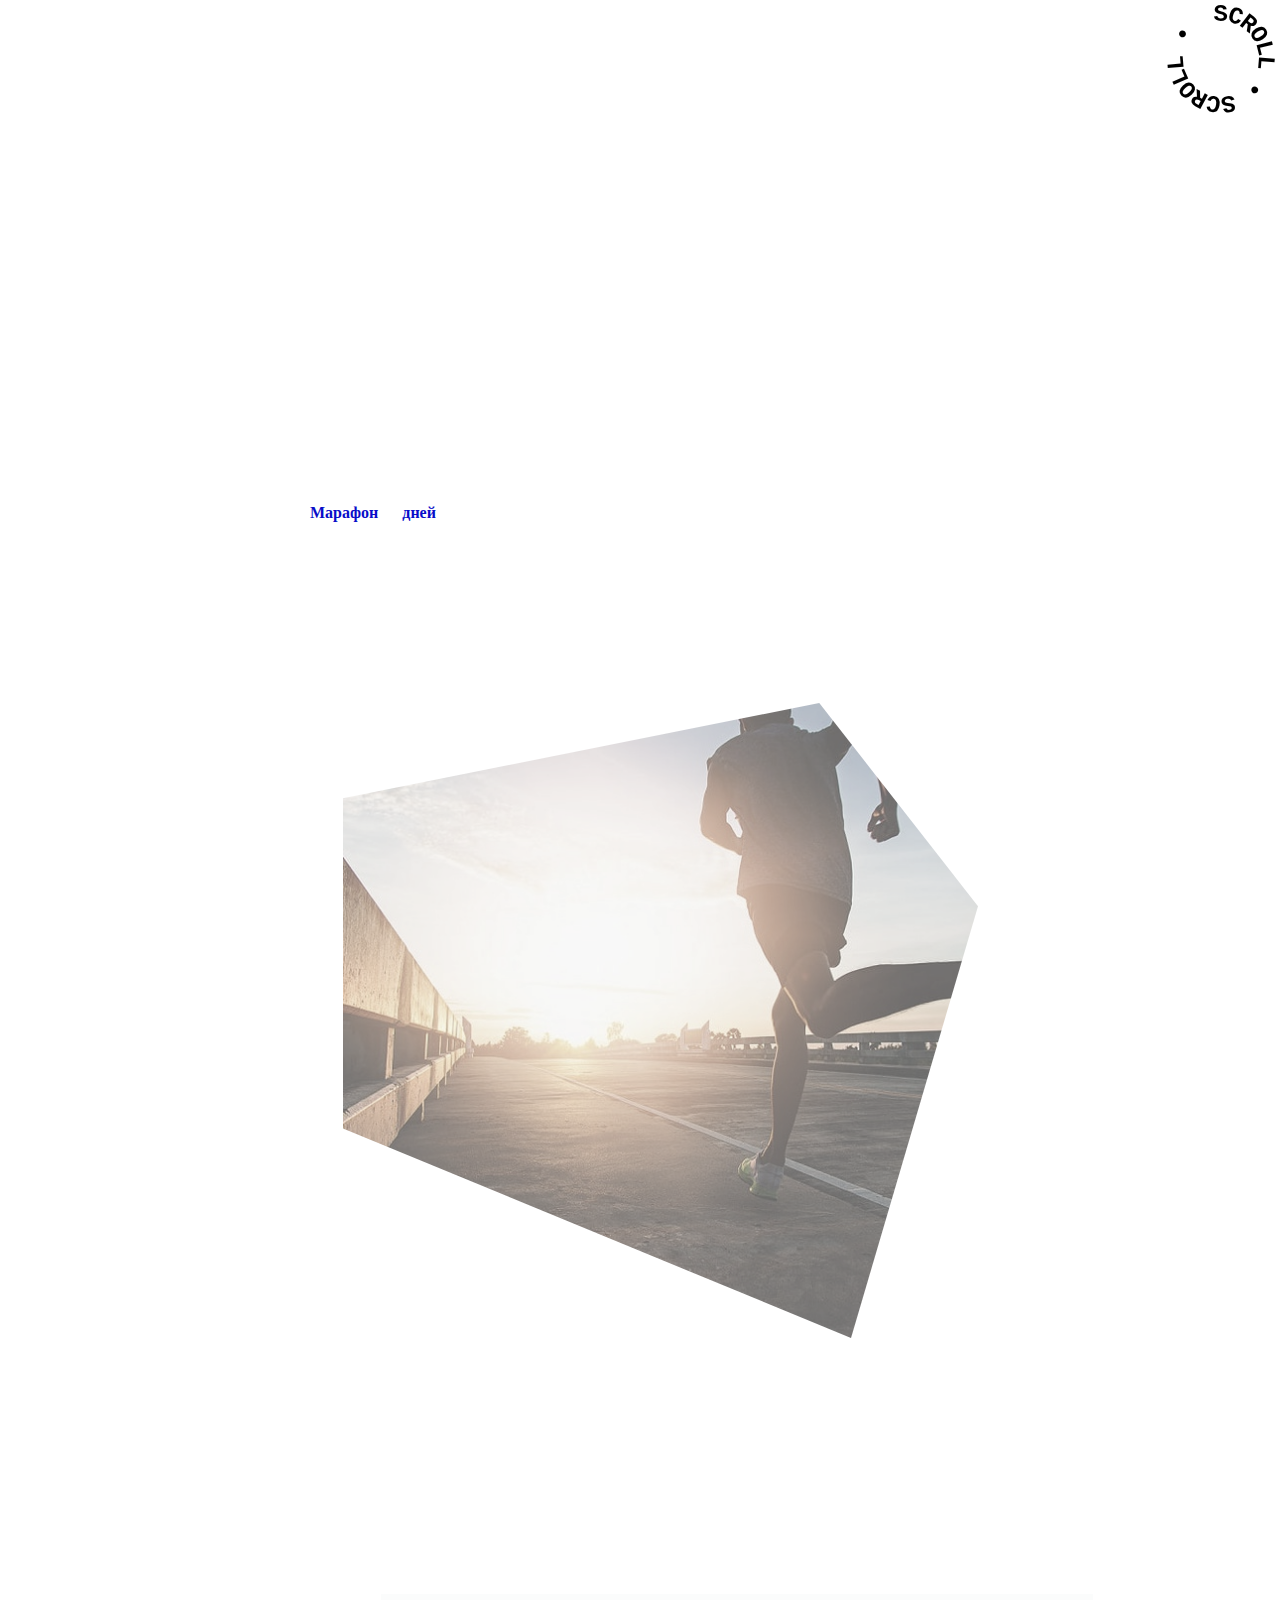
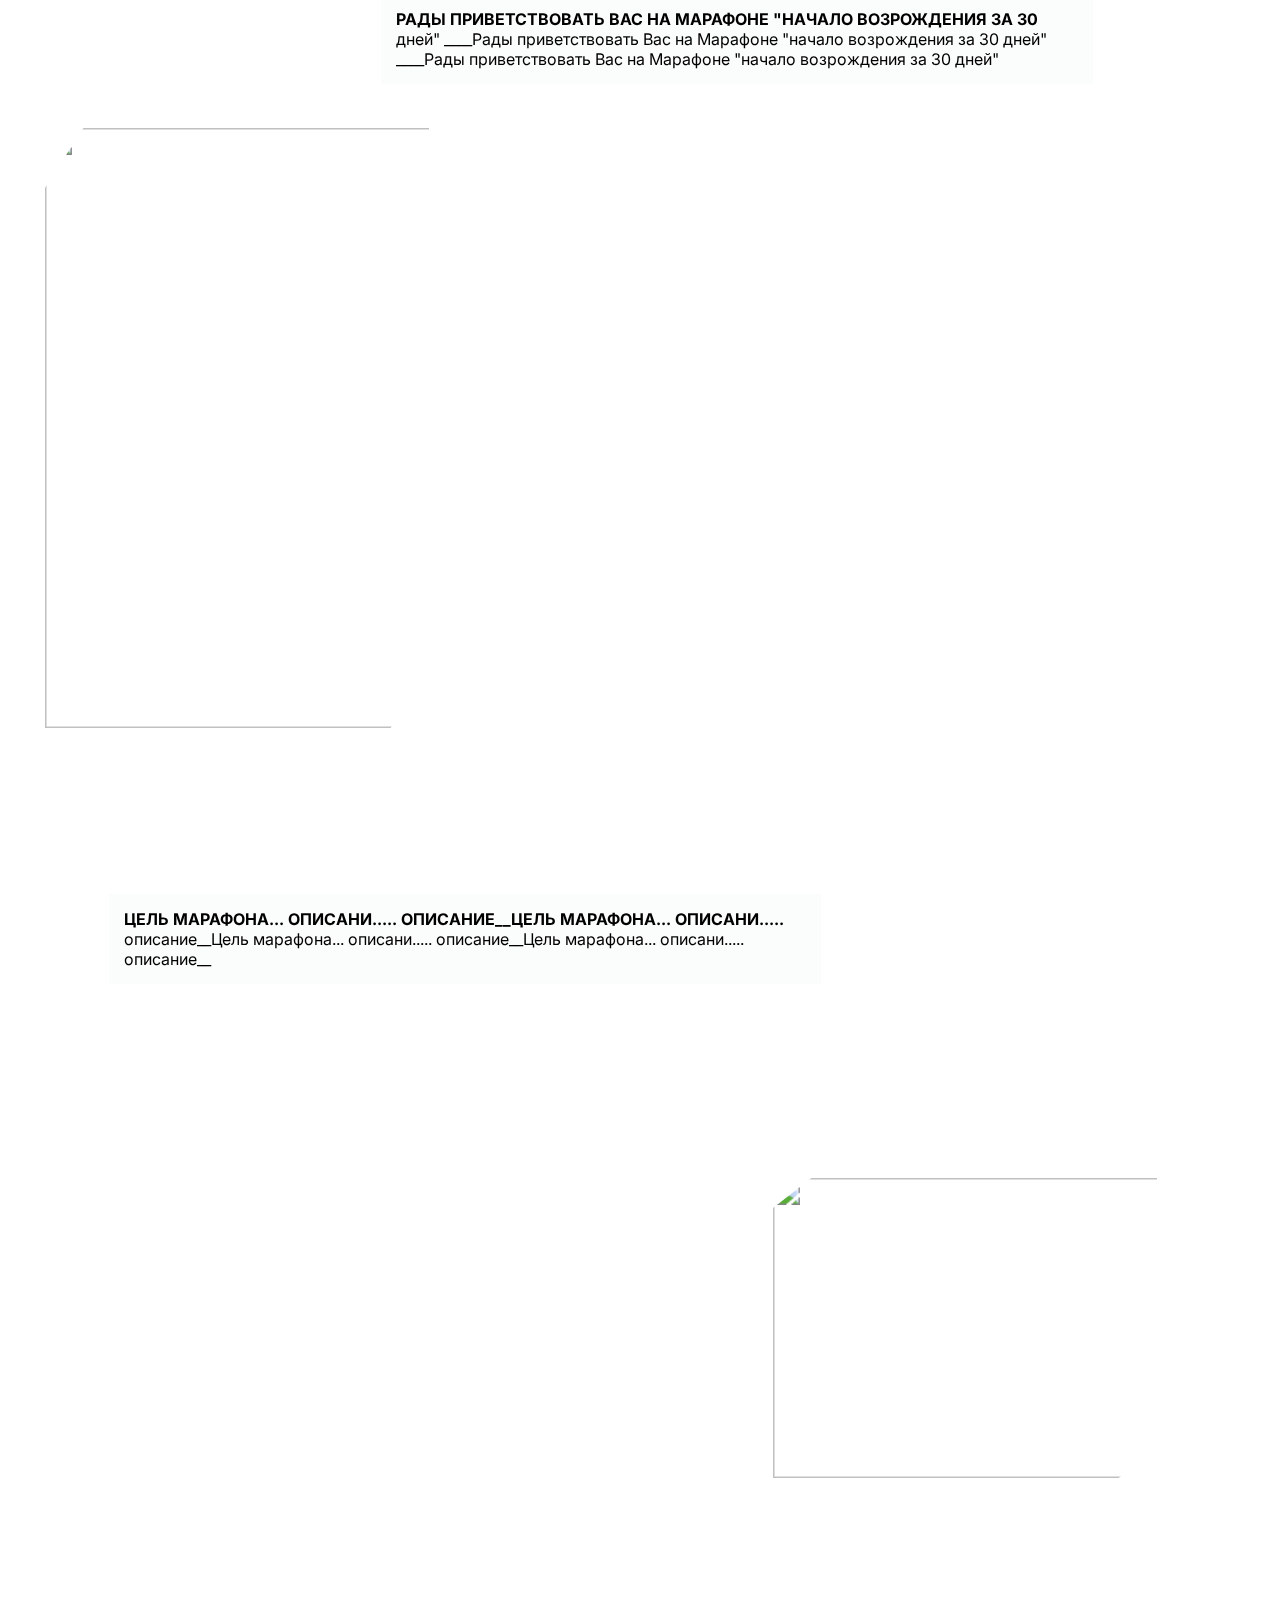
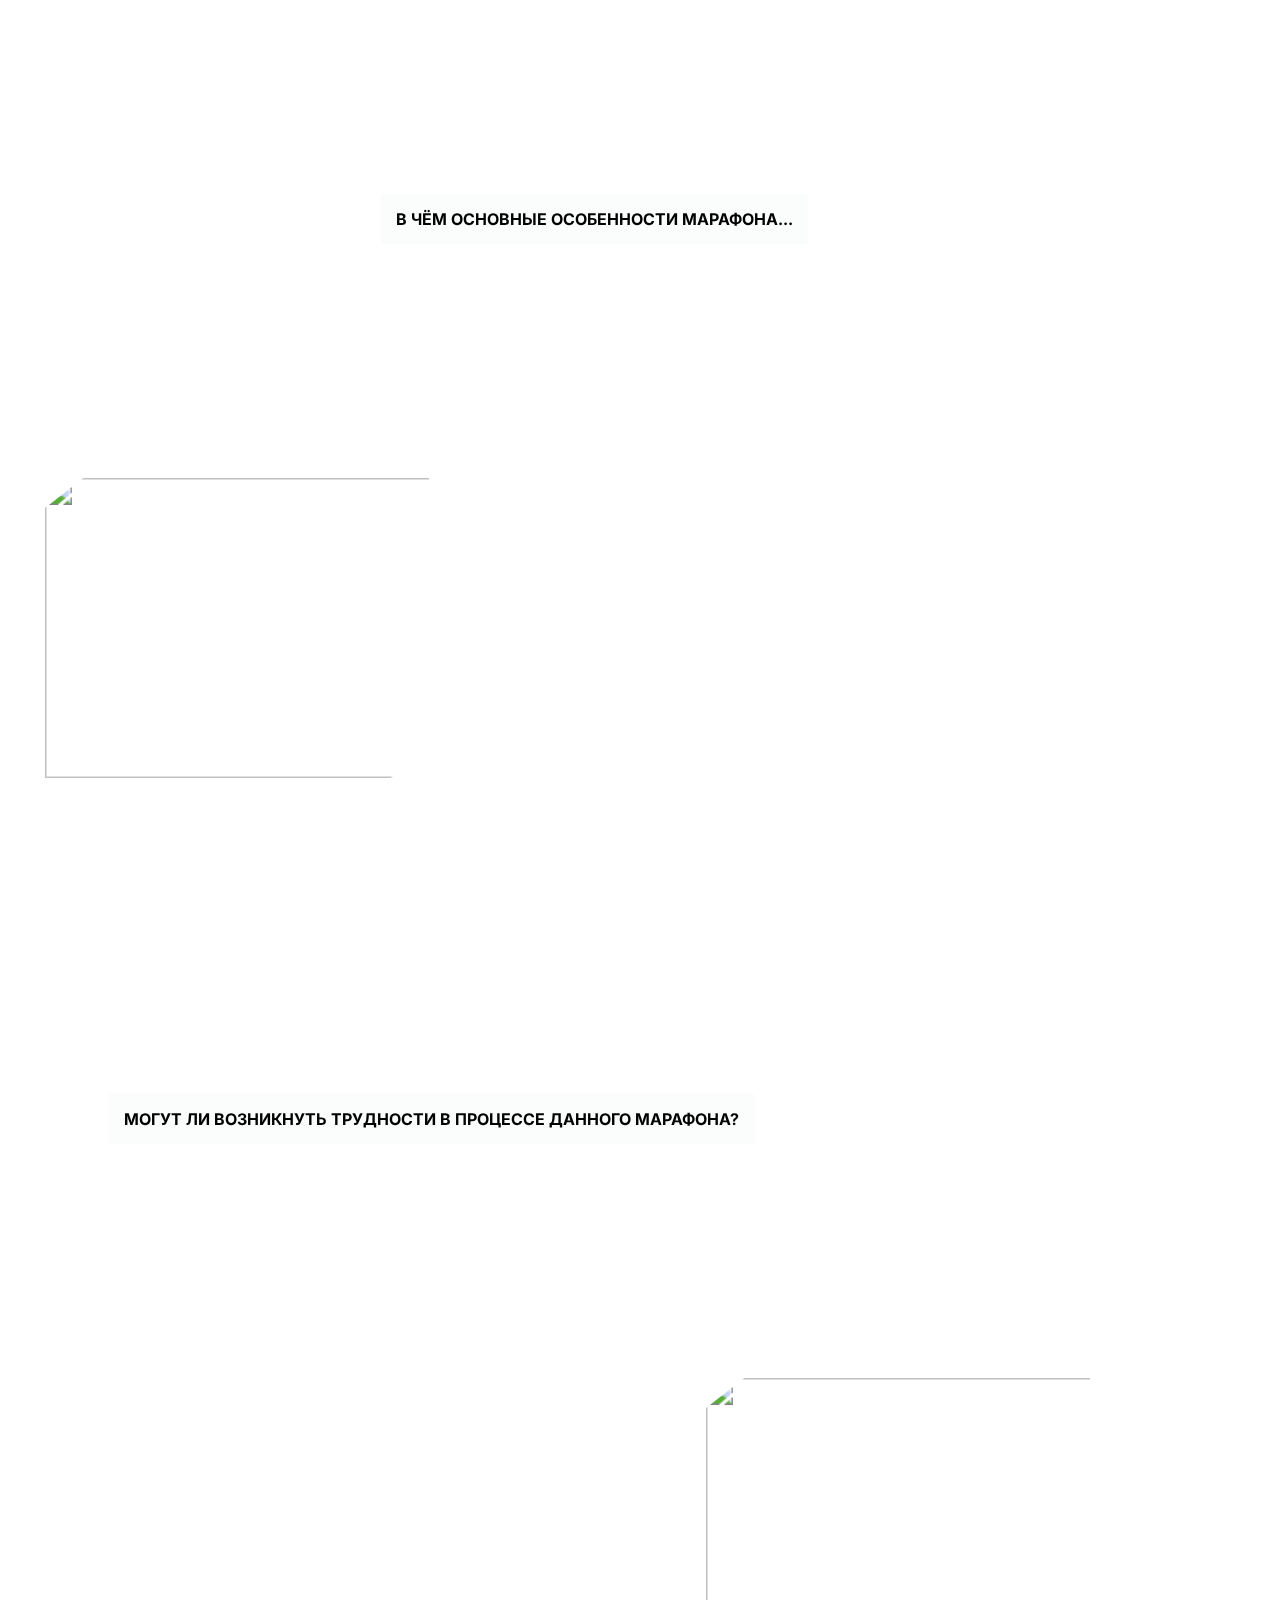
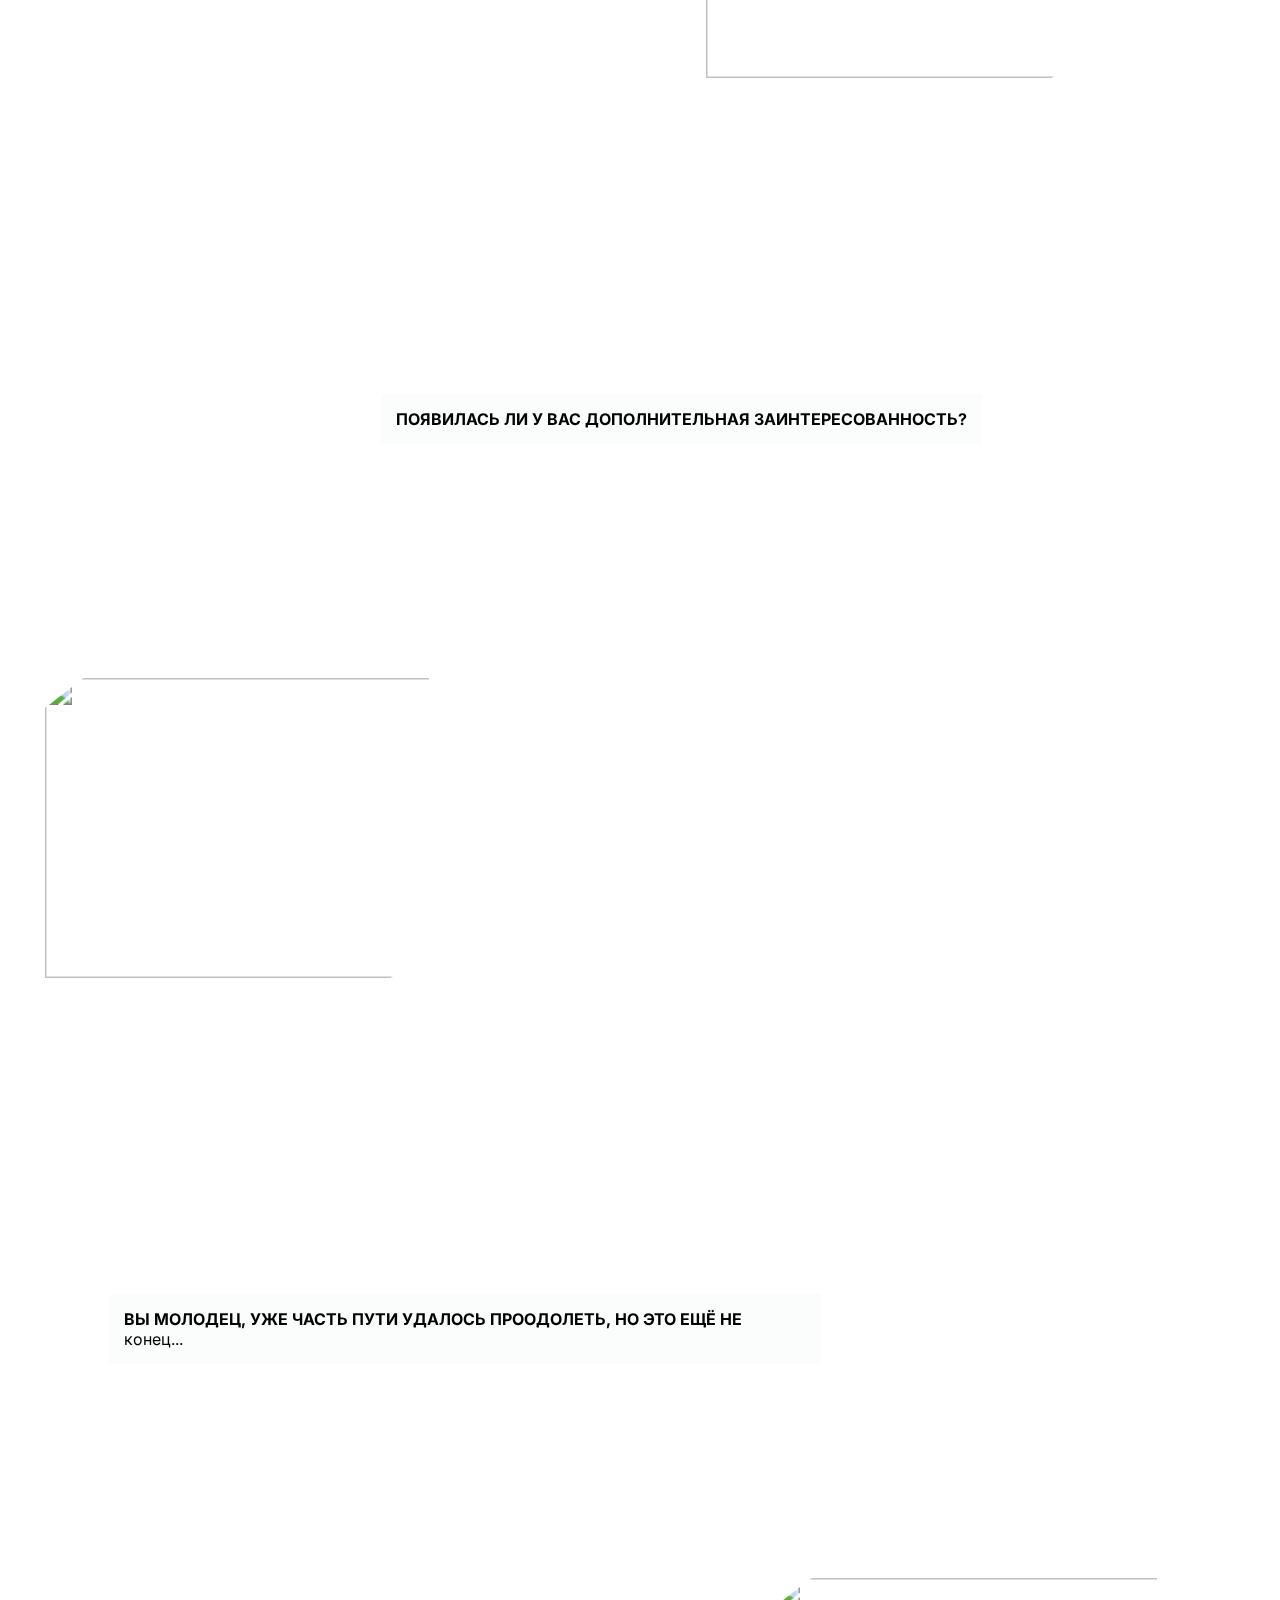
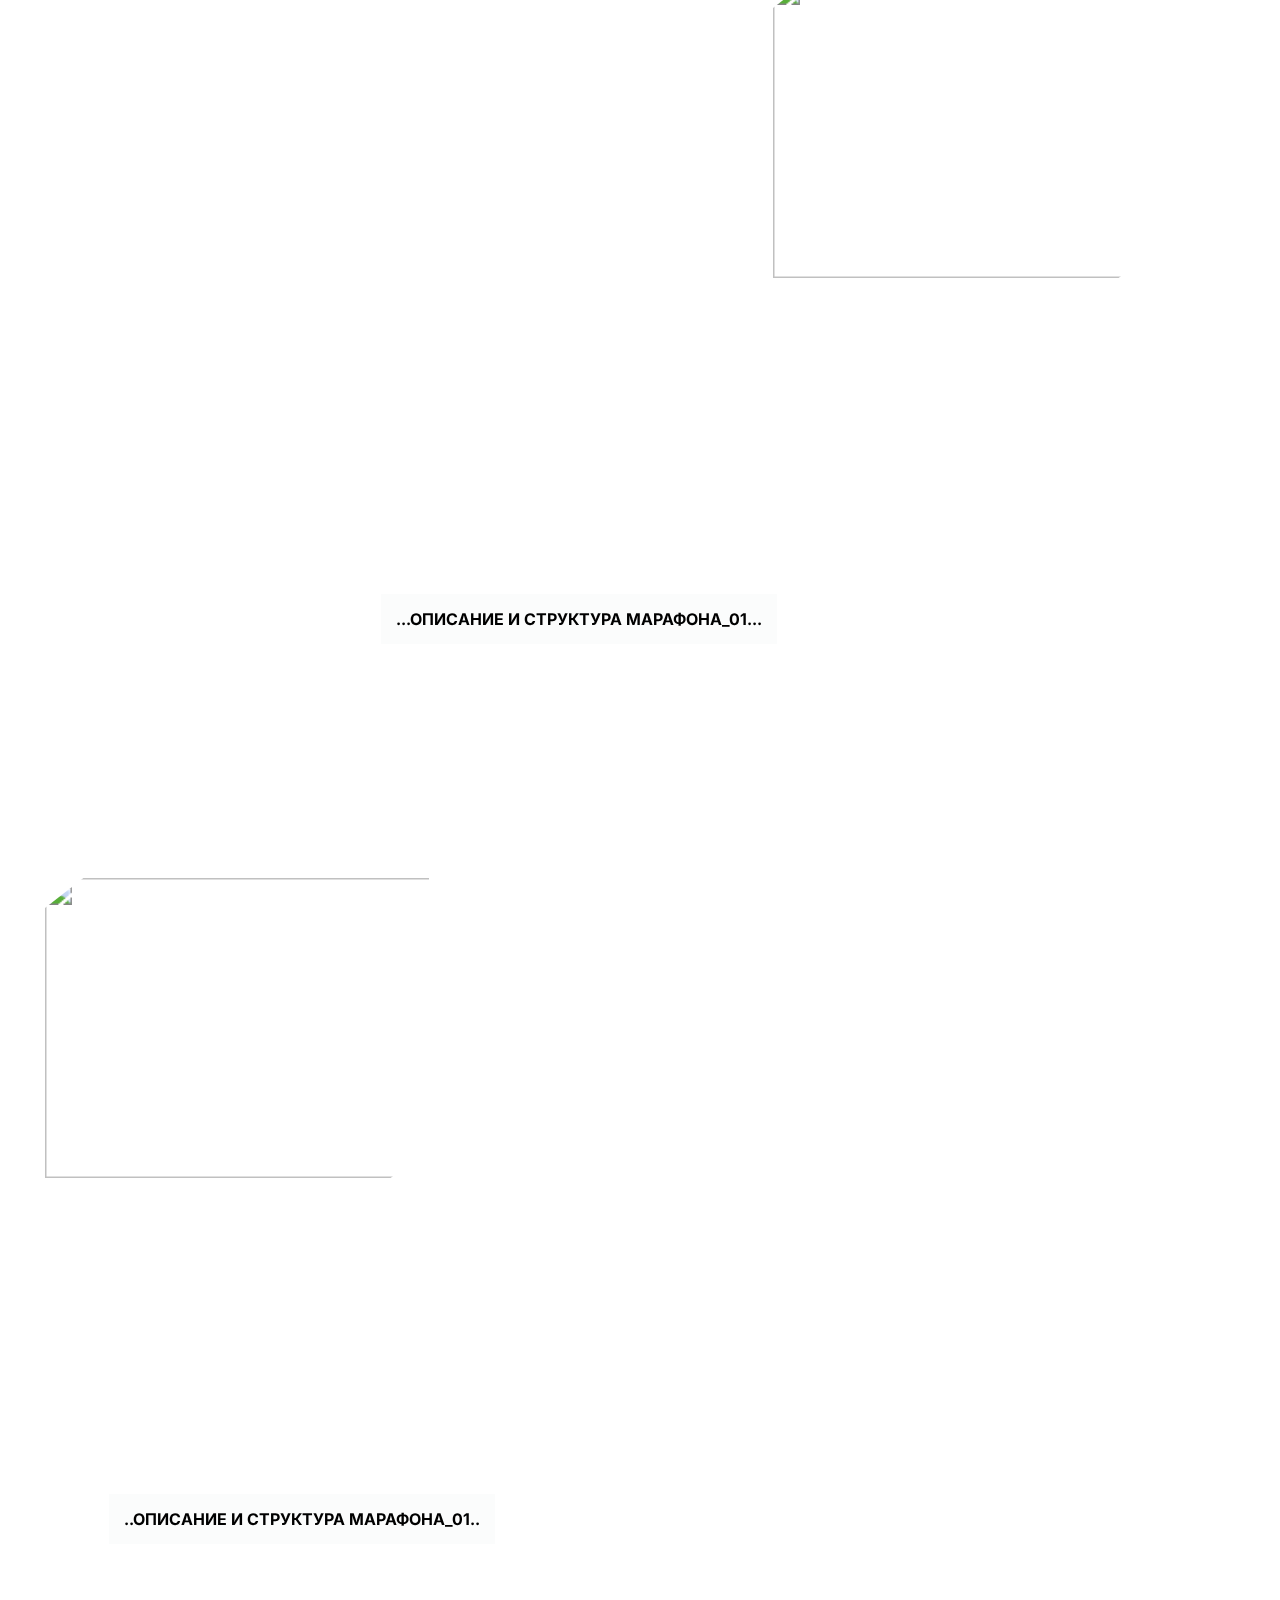
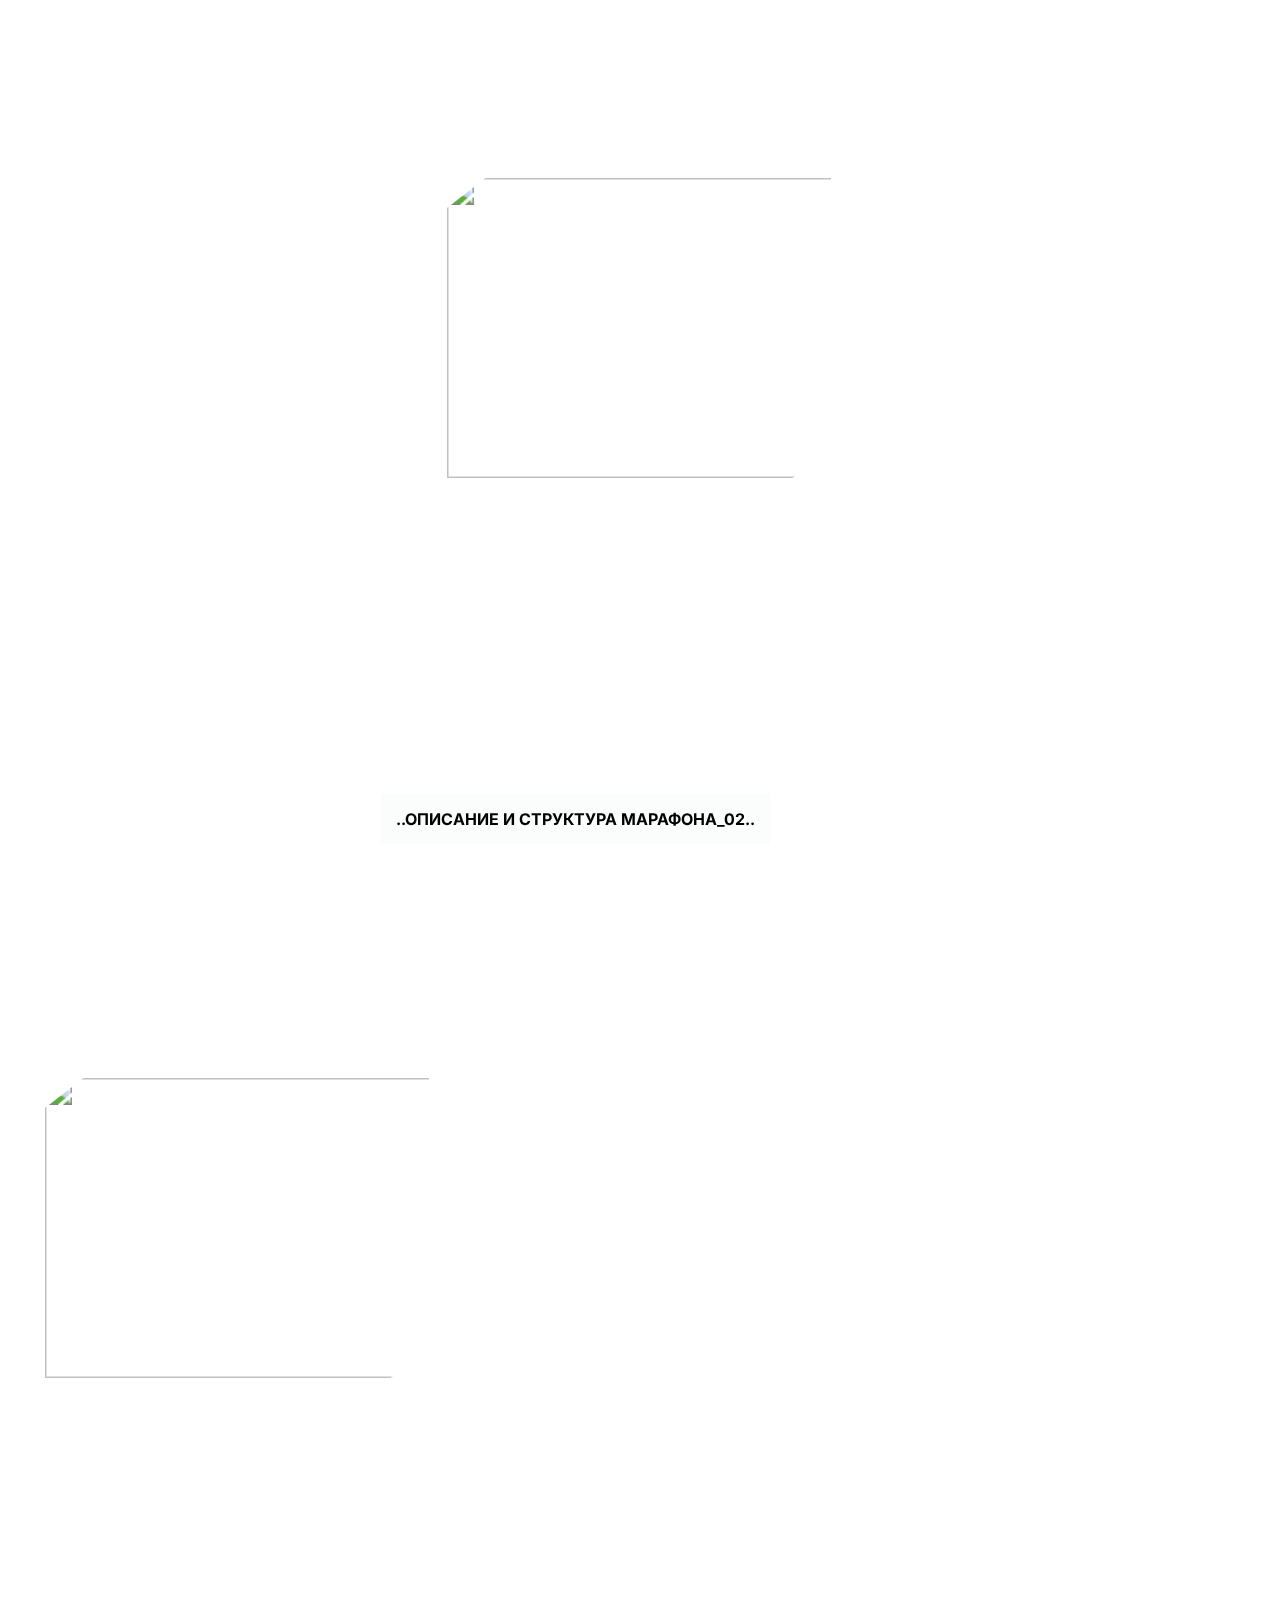
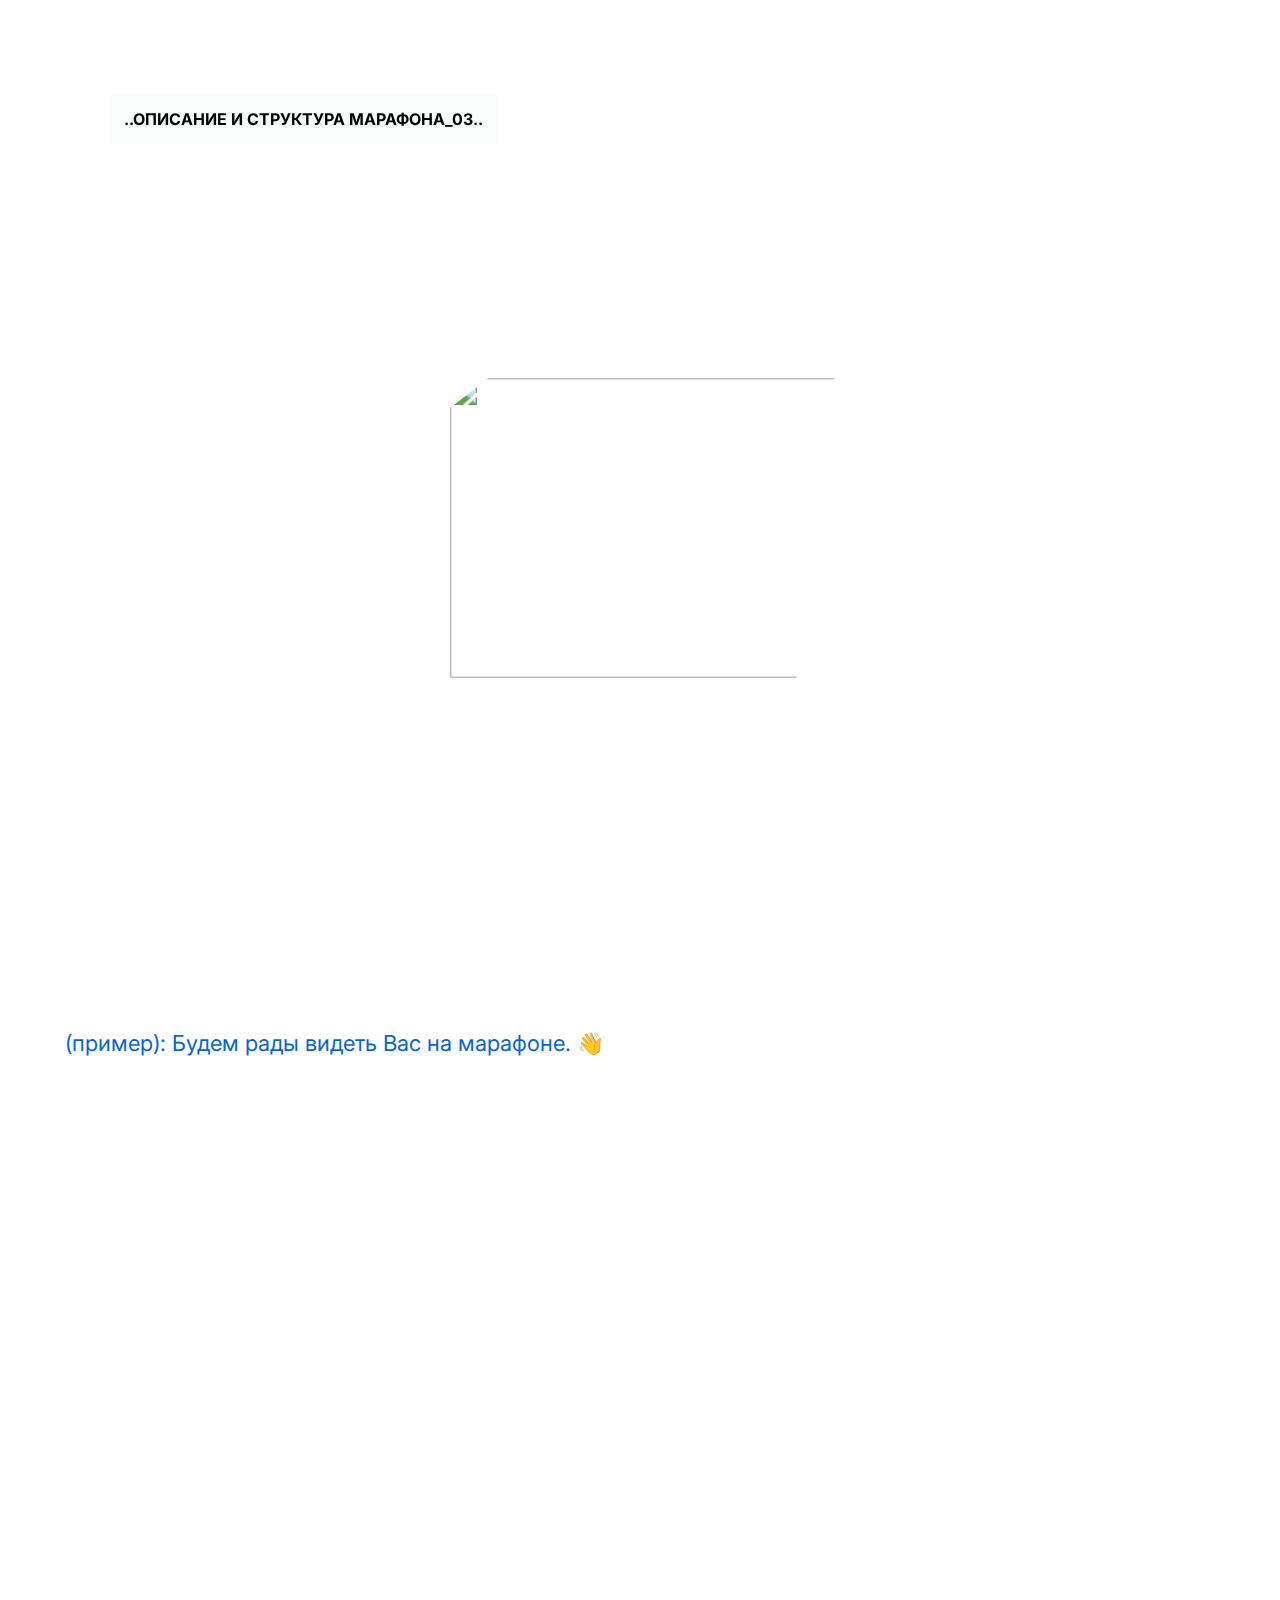
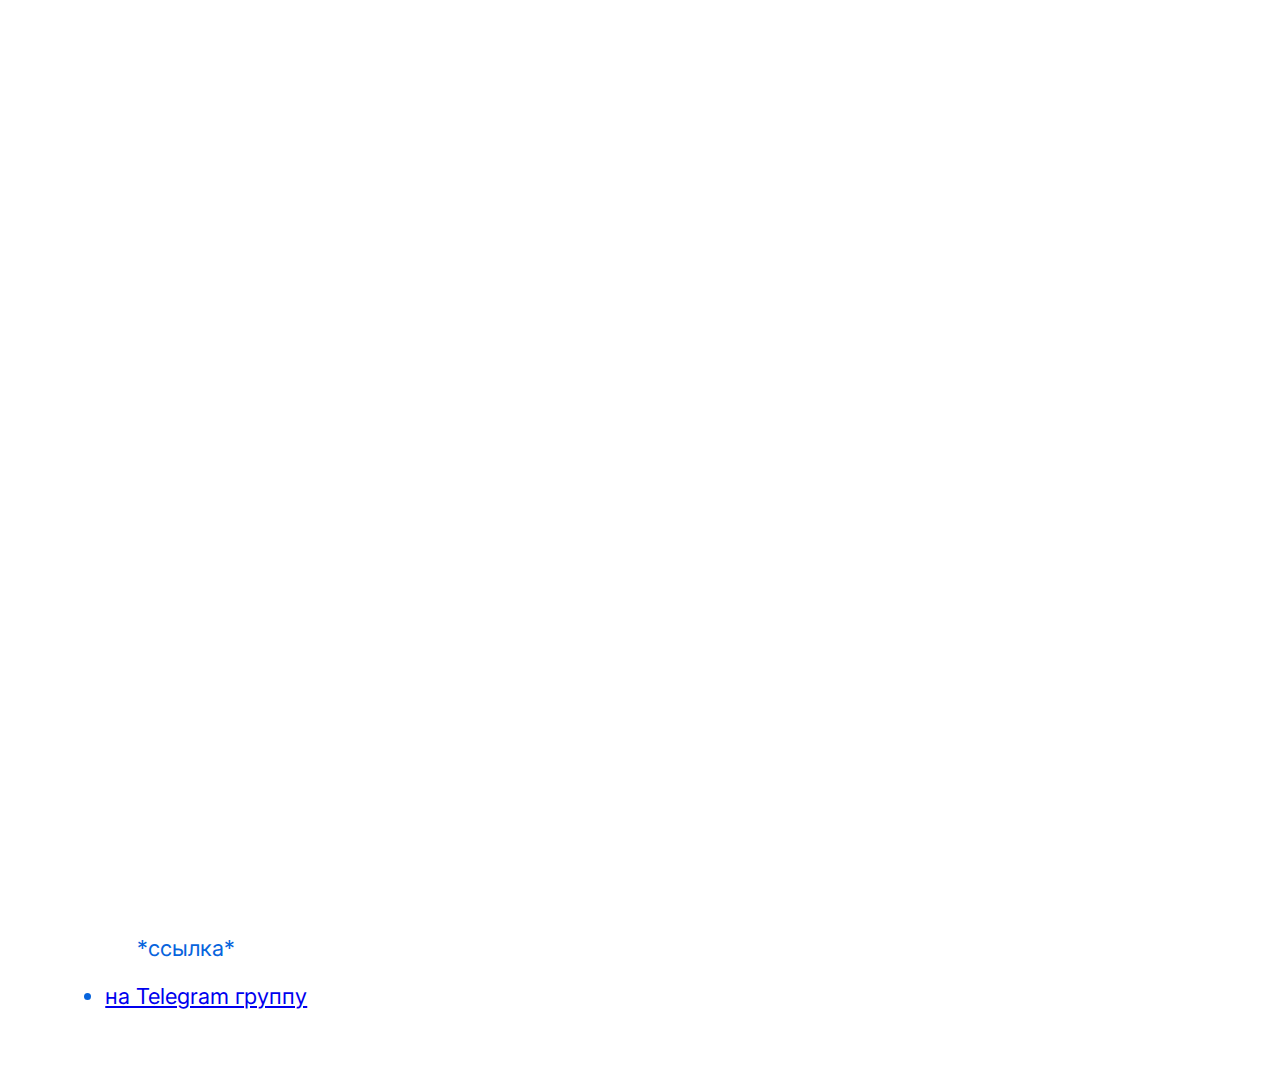
==== in-901.html @ d0db585e "Add files via upload" ====
<!DOCTYPE html>
<html>
  <head>
    <meta charset="UTF-8">
    <meta name="viewport" content="width=device-width, initial-scale=1.0">
    <link rel="stylesheet" href="style.css">
    <title>Марафон (30 дней)</title>  
  </head>  
  <body>    
    <div id="rec133391144" class="r t-rec" style=" " data-animationappear="off" data-record-type="257"><!-- T228 --><div id="nav133391144marker"></div><div class="tmenu-mobile tmenu-mobile_opened"><div class="tmenu-mobile__container"><div class="tmenu-mobile__text t-name t-name_md" field="menu_mob_title">&nbsp;</div><div class="t-menuburger t-menuburger_first t-menuburger-opened"><span style="background-color: rgb(2, 122, 152); --darkreader-inline-bgcolor:#275a62;" data-darkreader-inline-bgcolor=""></span><span style="background-color: rgb(2, 127, 152); --darkreader-inline-bgcolor:#275a62;" data-darkreader-inline-bgcolor=""></span><span style="background-color: rgb(2, 127, 152); --darkreader-inline-bgcolor:#275a62;" data-darkreader-inline-bgcolor=""></span><span style="background-color: rgb(2, 127, 152); --darkreader-inline-bgcolor:#275a62;" data-darkreader-inline-bgcolor=""></span></div>

    <link rel="stylesheet" href="style.css">
        <header>
          <img src="m11.jpg" alt="" width="635" height="635" />
          <h1>
            <span aria-hidden="true">Марафон</span>
            <span aria-hidden="true">30</span>
            <span aria-hidden="true">дней</span>
            <span class="sr-only">Марафон (30 дней)</span>
          </h1>


        </header>
        <main>
          <section>
            <img src="https://picsum.photos/400/400?random=1" alt="" width="400" height="400">
            <p>Рады приветствовать Вас на Марафоне "начало возрождения за 30 дней"
              ____Рады приветствовать Вас на Марафоне "начало возрождения за 30 дней"
              ____Рады приветствовать Вас на Марафоне "начало возрождения за 30 дней"
            </p>
            
          </section>
          <section>
            <img src="https://picsum.photos/400/400?random=2" alt="" width="200" height="200">
            <p>Цель марафона...
              описани.....
              описание__Цель марафона...
              описани.....
              описание__Цель марафона...
              описани.....
              описание__Цель марафона...
              описани.....
              описание__
            </p>
          </section>
          <section>
            <img src="https://picsum.photos/400/400?random=3" alt="" width="200" height="200">
            <p>В чём основные особенности марафона...</p>
          </section>
          <section>
            <img src="https://picsum.photos/400/400?random=4" alt="" width="200" height="200">
            <p>Могут ли возникнуть трудности в процессе данного Марафона?</p>
          </section>
          <section>
            <img src="https://picsum.photos/400/400?random=5" alt="" width="200" height="200">
            <p>Появилась ли у Вас дополнительная заинтересованность?</p>
          </section>
          <section>
            <img src="https://picsum.photos/400/400?random=6" alt="" width="200" height="200">
            <p>Вы молодец, уже часть пути удалось проодолеть, но это ещё не конец...</p>
          </section>
          <section>
            <img src="https://picsum.photos/400/400?random=7" alt="" width="200" height="200">
            <p>...описание и структура марафона_01...</p>
          </section>
          <section>
            <img src="https://picsum.photos/400/400?random=8" alt="" width="200" height="200">
            <p>..описание и структура марафона_01..</p>
          </section>
          <section>
            <img src="https://picsum.photos/400/400?random=9" alt="" width="200" height="200">
            <p>..описание и структура марафона_02..</p>
          </section>
          <section>
            <img src="https://picsum.photos/400/400?random=10" alt="" width="200" height="200">
            <p>..описание и структура марафона_03..</p>
          </section>
        </main>
        <footer>(пример): Будем рады видеть Вас на марафоне. 👋
          <div>
            <iframe src="https://docs.google.com/forms/d/e/1FAIpQLSdcUAt_uD8xI1ZN1pHQBSIsHb0VnLk2D21dMMclpuke5CYzvQ/viewform?embedded=true" width="420" height="1500" frameborder="0" marginheight="0" marginwidth="0">Загрузка…</iframe>
          </div>
          <div class="link-for-marafon">
            <a>*ссылка* </a>
            <ul class="footer-list"> 
              <li class="footer-list__item"> <a class="footer-list__link" href="https://t.me/marafon_v">на Telegram группу</a></li>
              
            </ul>
          </div>
        </footer>
        <div class="ring-wrapper">

          <div class="ring" style="--char-count:18; --font-size:1.5; --character-width:1; --radius:calc( (1 / 0.324699) * -1ch );"><span aria-hidden="true" class="char" style="--char-index: 0;">S</span><span aria-hidden="true" class="char" style="--char-index: 1;">c</span><span aria-hidden="true" class="char" style="--char-index: 2;">r</span><span aria-hidden="true" class="char" style="--char-index: 3;">o</span><span aria-hidden="true" class="char" style="--char-index: 4;">l</span><span aria-hidden="true" class="char" style="--char-index: 5;">l</span><span aria-hidden="true" class="char" style="--char-index: 6;"> </span><span aria-hidden="true" class="char" style="--char-index: 7;">•</span><span aria-hidden="true" class="char" style="--char-index: 8;"> </span><span aria-hidden="true" class="char" style="--char-index: 9;">S</span><span aria-hidden="true" class="char" style="--char-index: 10;">c</span><span aria-hidden="true" class="char" style="--char-index: 11;">r</span><span aria-hidden="true" class="char" style="--char-index: 12;">o</span><span aria-hidden="true" class="char" style="--char-index: 13;">l</span><span aria-hidden="true" class="char" style="--char-index: 14;">l</span><span aria-hidden="true" class="char" style="--char-index: 15;"> </span><span aria-hidden="true" class="char" style="--char-index: 16;">•</span><span aria-hidden="true" class="char" style="--char-index: 17;"> </span><span class="sr-only">scrool • scrool • </span></h>
          </div>

  </body>
</html>
---- style.css ----
@import url('https://fonts.googleapis.com/css2?family=Inter:wght@900&display=swap');
@import "https://unpkg.com/normalize.css";
@import "https://unpkg.com/open-props/normalize.min.css";
@import "https://unpkg.com/open-props/open-props.min.css";

*,
*:after,
*:before {
	box-sizing: border-box;
}

body {
	min-height: 100vh;
	font-family:  'Inter', sans-serif, system-ui;
  background: var(--surface-2);
  display: grid;
  justify-items: center;
  align-content: start;
  overflow-x: hidden;
  
}

:root {
  --content: 66ch;
  --gutter: 1rem;
  --gap: 0rem;
}

header {
  width: var(--content);
  max-width: calc(100vw - (2 * var(--gutter)));
  margin: 0 auto;
  padding-top: 70px;
}

main {
  margin: 650px 179px 20px 15px;
  margin-left: 8%;
  display: flex;
  flex-wrap: wrap; 
  margin-right: 0 auto;
  
}




footer {
  padding: 2rem;
  font-size: 22px;
  color: rgb(7, 100, 221);
  position: relative;
  text-align: center;
  margin-left: 1%;
  margin-left: 2%;
  display: flex;
  flex-wrap: wrap; 
 
  
}

header {
  min-height: 100vh;
  display: grid;
  align-content: center;
  
}

h1 {
  font-weight: 900;
  font-family: impact;
  font-size: calc(var(--font-size-fluid-3) * 2.5);
  line-height: 1;
  color: rgb(9, 13, 201);
  border:10cqi;    
}

.sr-only {
	position: absolute;
  width: 1px;
  height: 1px;
  padding: 30 30 30 30;
  margin: 0 auto;
  overflow: hidden;
  clip: rect(0, 0, 0, 0);
  white-space: nowrap;
  border-width: 0;
}

header {
  position: relative;
}



header img {
  position: absolute;
  left: 5%;
  top: 75%;
  z-index: 1;
  opacity: 0.65;
  filter: saturate(0.5);
  clip-path: polygon(0 15%, 75% 0, 100% 32%, 80% 100%, 0 67%);
}

h1 {
  z-index: 2;
  position: relative;
}

h1 span:nth-of-type(2) {
  color: transparent;
  -webkit-text-stroke: 0.25rem var(--text-1);
}

section {
  display: grid;
  gap: var(--gutter);
  grid-template-columns:
    auto
    1fr;
  align-items: center;
  min-height: 100vh;
  
}

p:first-line {
  text-transform: uppercase;
  font-weight: bold;
}

section p {
  z-index: 2;
  background: hsl(210 17% 98% / 0.65);
  padding: 15px;
  color: var(--text-1);
  backdrop-filter: blur(4px);
  font-size: 1rem;
}

@media(prefers-color-scheme: dark) {
  section p {
    background: hsl(210 11% 15% / 0.65);
  }
}

section img {
  grid-column: 1;
  width: 260px;
  max-width: 20vw;
  clip-path: polygon(0 10%, 10% 0, 100% 0, 100% 90%, 90% 100%, 0 100%);
  scale: 1.5;
}

section:nth-of-type(even) {
  grid-template-columns:
    1fr
    auto;
  grid-auto-flow: dense;
}
section:nth-of-type(even) img {
  grid-column: 2;
}
section:nth-of-type(even) p {
  grid-column: 1;
}


section {
  --x: -100%;
}
section:nth-of-type(even) {
  --x: 100%;
}

section img {
  view-timeline: --item;
  animation: item-reveal both ease-in;
  animation-timeline: --item;
  animation-delay: cover 10%;
  animation-end-delay: cover 35%;
  animation-range: cover 10% cover 35%;
}

section img {
  --y: 0;
}
section p {
  --x: 0;
  --y: 50%;
  view-timeline: --item;
  animation: item-reveal both ease-out;
  animation-timeline: --item;
  animation-delay: cover 35%;
  animation-end-delay: cover 50%;
  animation-range: cover 35% cover 50%;
  position: sticky;
  bottom: 40%;
}

@keyframes item-reveal {
  0% {
    opacity: 0;
    translate: var(--x, 0) var(--y, 0);
  }
}

.ring-wrapper {
  --char-count: 19;
  --inner-angle: calc((360 / var(--char-count, 19)) * 1deg);
  --character-width: 1.0;
  --radius: calc((var(--character-width, 1.0) / 0.32469946920468346) * -1ch);
  --font-size: 1.5rem;
  position: fixed;
  top: 0;
  right: 0;
  height: calc((var(--character-width, 1.0) / 0.32469946920468346) * 3.5ch);
  width: calc((var(--character-width, 1.0) / 0.32469946920468346) * 3.5ch);
  translate: 0% 0%;
  display: grid;
  place-items: center;
  z-index: 10;
  border: calc(var(--character-width) * 2rem) solid var(--surface-2);
  border-radius: 50%;
  font-weight: bold;
}

.ring {
  font-family: monospace;
  text-transform: uppercase;
  font-size: calc(var(--font-size, 1) * 1rem);
  animation: rotation 6s both linear;
  position: relative;
  animation-timeline: scroll(root);
}
.char {
  display: inline-block;
  position: absolute;
  top: 50%;
  left: 50%;
  transform:
    translate(-50%, -50%)
    rotate(calc(var(--inner-angle) * var(--char-index)))
    translateY(var(--radius));
}
@keyframes rotation {
  to {
    rotate: 720deg;
  }
}
---- style.css ----
@import url('https://fonts.googleapis.com/css2?family=Inter:wght@900&display=swap');
@import "https://unpkg.com/normalize.css";
@import "https://unpkg.com/open-props/normalize.min.css";
@import "https://unpkg.com/open-props/open-props.min.css";

*,
*:after,
*:before {
	box-sizing: border-box;
}

body {
	min-height: 100vh;
	font-family:  'Inter', sans-serif, system-ui;
  background: var(--surface-2);
  display: grid;
  justify-items: center;
  align-content: start;
  overflow-x: hidden;
  
}

:root {
  --content: 66ch;
  --gutter: 1rem;
  --gap: 0rem;
}

header {
  width: var(--content);
  max-width: calc(100vw - (2 * var(--gutter)));
  margin: 0 auto;
  padding-top: 70px;
}

main {
  margin: 650px 179px 20px 15px;
  margin-left: 8%;
  display: flex;
  flex-wrap: wrap; 
  margin-right: 0 auto;
  
}




footer {
  padding: 2rem;
  font-size: 22px;
  color: rgb(7, 100, 221);
  position: relative;
  text-align: center;
  margin-left: 1%;
  margin-left: 2%;
  display: flex;
  flex-wrap: wrap; 
 
  
}

header {
  min-height: 100vh;
  display: grid;
  align-content: center;
  
}

h1 {
  font-weight: 900;
  font-family: impact;
  font-size: calc(var(--font-size-fluid-3) * 2.5);
  line-height: 1;
  color: rgb(9, 13, 201);
  border:10cqi;    
}

.sr-only {
	position: absolute;
  width: 1px;
  height: 1px;
  padding: 30 30 30 30;
  margin: 0 auto;
  overflow: hidden;
  clip: rect(0, 0, 0, 0);
  white-space: nowrap;
  border-width: 0;
}

header {
  position: relative;
}



header img {
  position: absolute;
  left: 5%;
  top: 75%;
  z-index: 1;
  opacity: 0.65;
  filter: saturate(0.5);
  clip-path: polygon(0 15%, 75% 0, 100% 32%, 80% 100%, 0 67%);
}

h1 {
  z-index: 2;
  position: relative;
}

h1 span:nth-of-type(2) {
  color: transparent;
  -webkit-text-stroke: 0.25rem var(--text-1);
}

section {
  display: grid;
  gap: var(--gutter);
  grid-template-columns:
    auto
    1fr;
  align-items: center;
  min-height: 100vh;
  
}

p:first-line {
  text-transform: uppercase;
  font-weight: bold;
}

section p {
  z-index: 2;
  background: hsl(210 17% 98% / 0.65);
  padding: 15px;
  color: var(--text-1);
  backdrop-filter: blur(4px);
  font-size: 1rem;
}

@media(prefers-color-scheme: dark) {
  section p {
    background: hsl(210 11% 15% / 0.65);
  }
}

section img {
  grid-column: 1;
  width: 260px;
  max-width: 20vw;
  clip-path: polygon(0 10%, 10% 0, 100% 0, 100% 90%, 90% 100%, 0 100%);
  scale: 1.5;
}

section:nth-of-type(even) {
  grid-template-columns:
    1fr
    auto;
  grid-auto-flow: dense;
}
section:nth-of-type(even) img {
  grid-column: 2;
}
section:nth-of-type(even) p {
  grid-column: 1;
}


section {
  --x: -100%;
}
section:nth-of-type(even) {
  --x: 100%;
}

section img {
  view-timeline: --item;
  animation: item-reveal both ease-in;
  animation-timeline: --item;
  animation-delay: cover 10%;
  animation-end-delay: cover 35%;
  animation-range: cover 10% cover 35%;
}

section img {
  --y: 0;
}
section p {
  --x: 0;
  --y: 50%;
  view-timeline: --item;
  animation: item-reveal both ease-out;
  animation-timeline: --item;
  animation-delay: cover 35%;
  animation-end-delay: cover 50%;
  animation-range: cover 35% cover 50%;
  position: sticky;
  bottom: 40%;
}

@keyframes item-reveal {
  0% {
    opacity: 0;
    translate: var(--x, 0) var(--y, 0);
  }
}

.ring-wrapper {
  --char-count: 19;
  --inner-angle: calc((360 / var(--char-count, 19)) * 1deg);
  --character-width: 1.0;
  --radius: calc((var(--character-width, 1.0) / 0.32469946920468346) * -1ch);
  --font-size: 1.5rem;
  position: fixed;
  top: 0;
  right: 0;
  height: calc((var(--character-width, 1.0) / 0.32469946920468346) * 3.5ch);
  width: calc((var(--character-width, 1.0) / 0.32469946920468346) * 3.5ch);
  translate: 0% 0%;
  display: grid;
  place-items: center;
  z-index: 10;
  border: calc(var(--character-width) * 2rem) solid var(--surface-2);
  border-radius: 50%;
  font-weight: bold;
}

.ring {
  font-family: monospace;
  text-transform: uppercase;
  font-size: calc(var(--font-size, 1) * 1rem);
  animation: rotation 6s both linear;
  position: relative;
  animation-timeline: scroll(root);
}
.char {
  display: inline-block;
  position: absolute;
  top: 50%;
  left: 50%;
  transform:
    translate(-50%, -50%)
    rotate(calc(var(--inner-angle) * var(--char-index)))
    translateY(var(--radius));
}
@keyframes rotation {
  to {
    rotate: 720deg;
  }
}
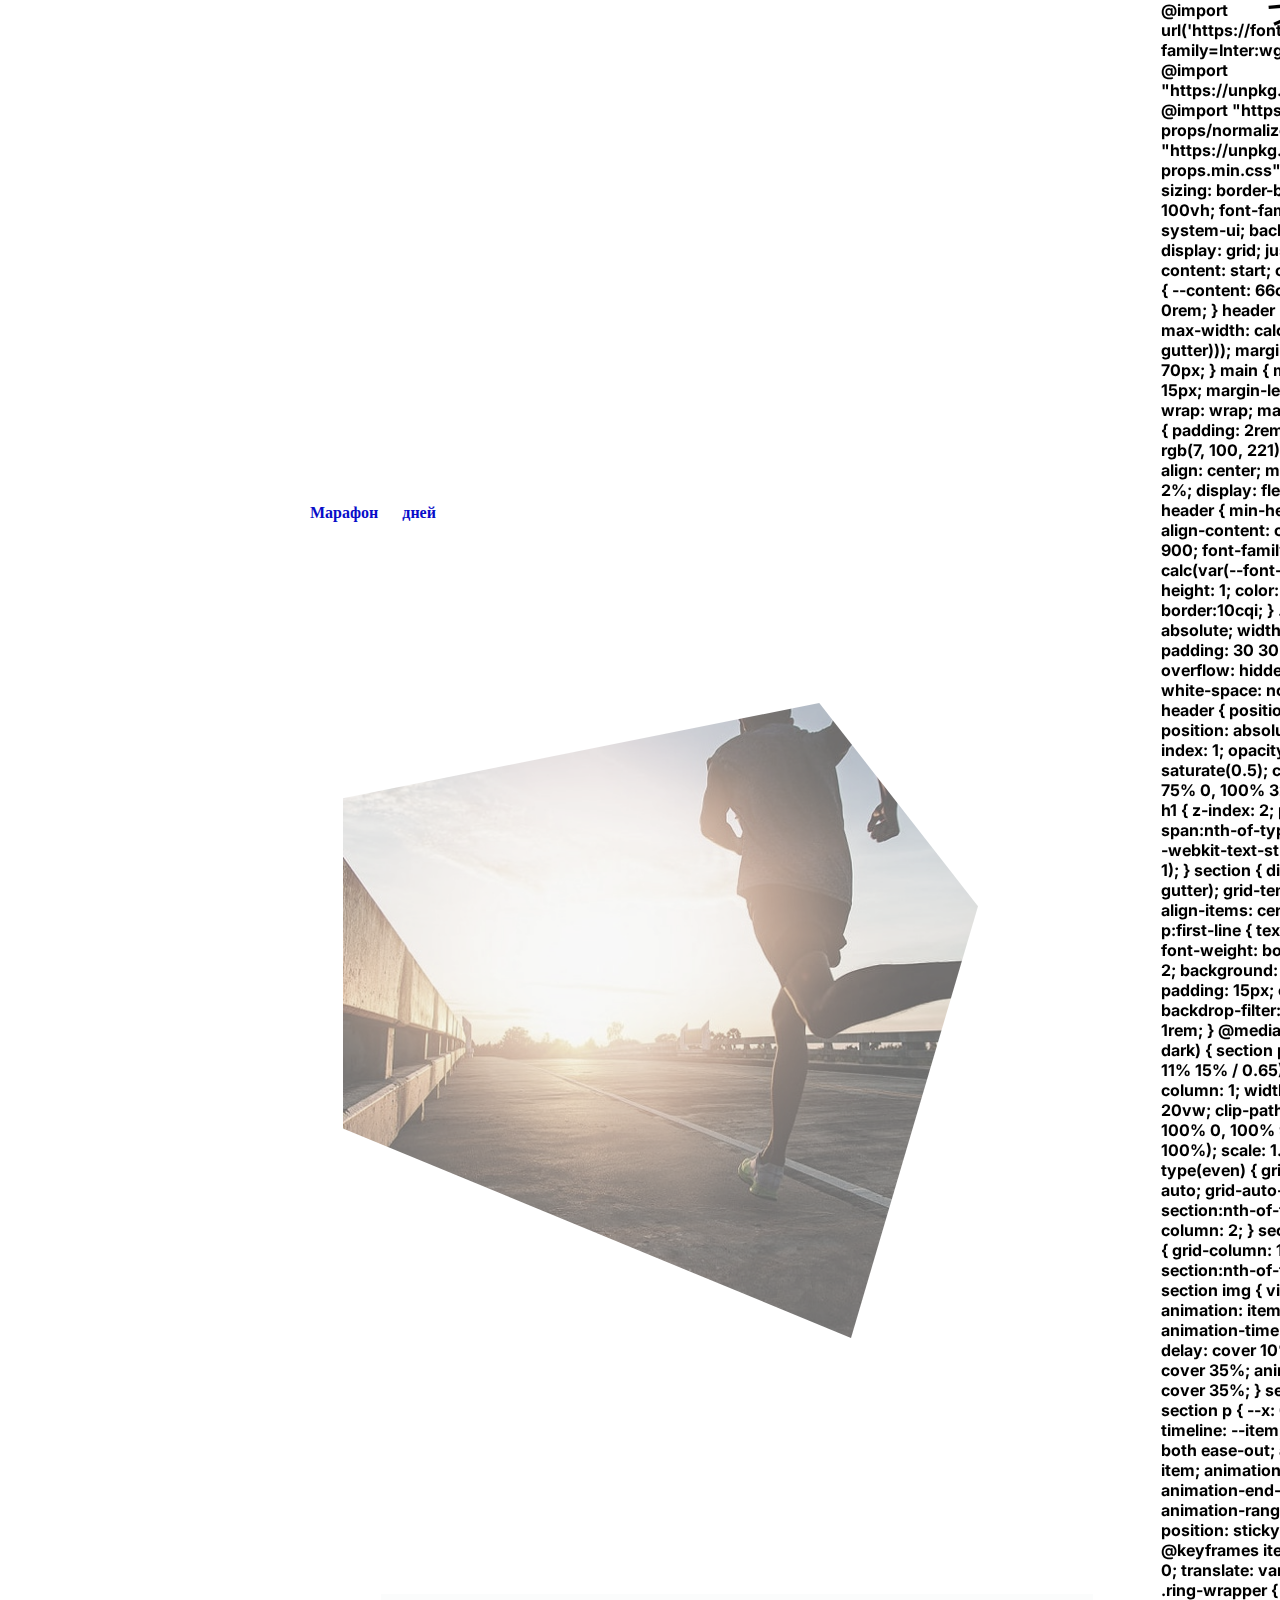
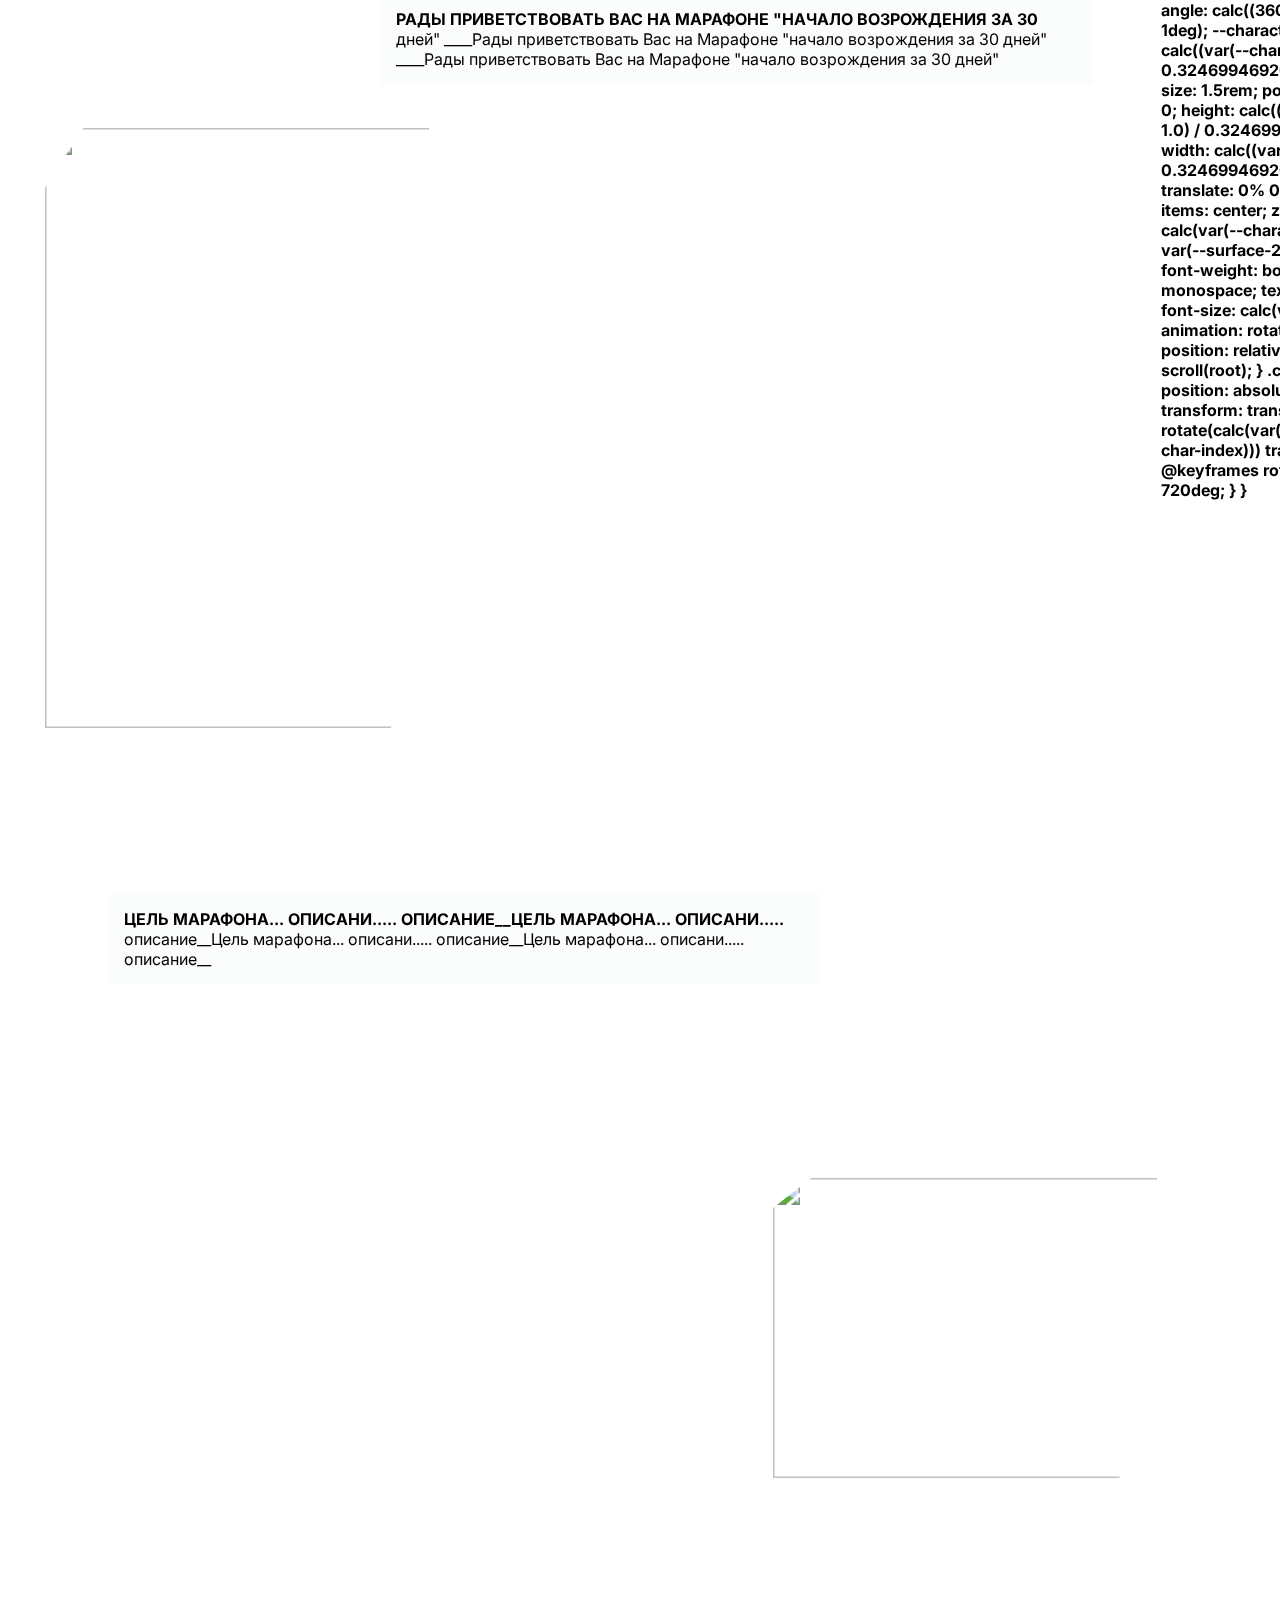
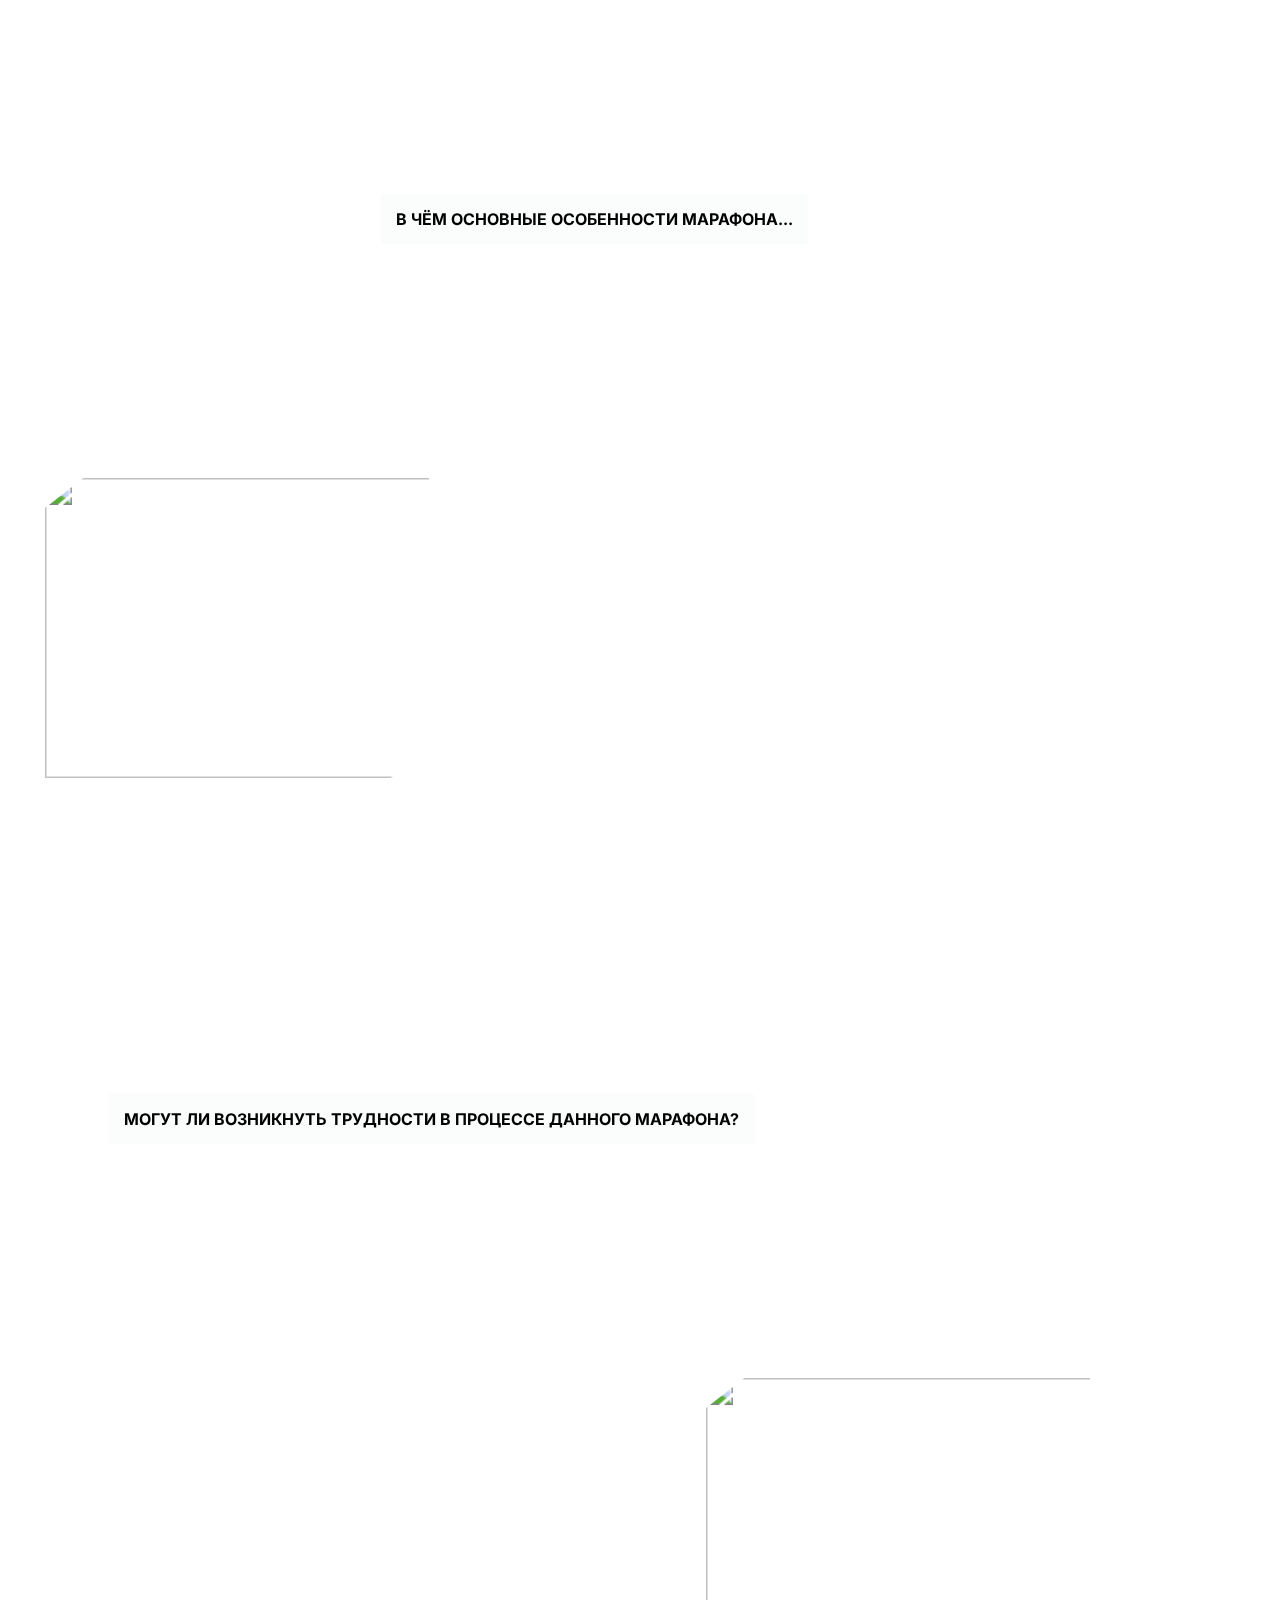
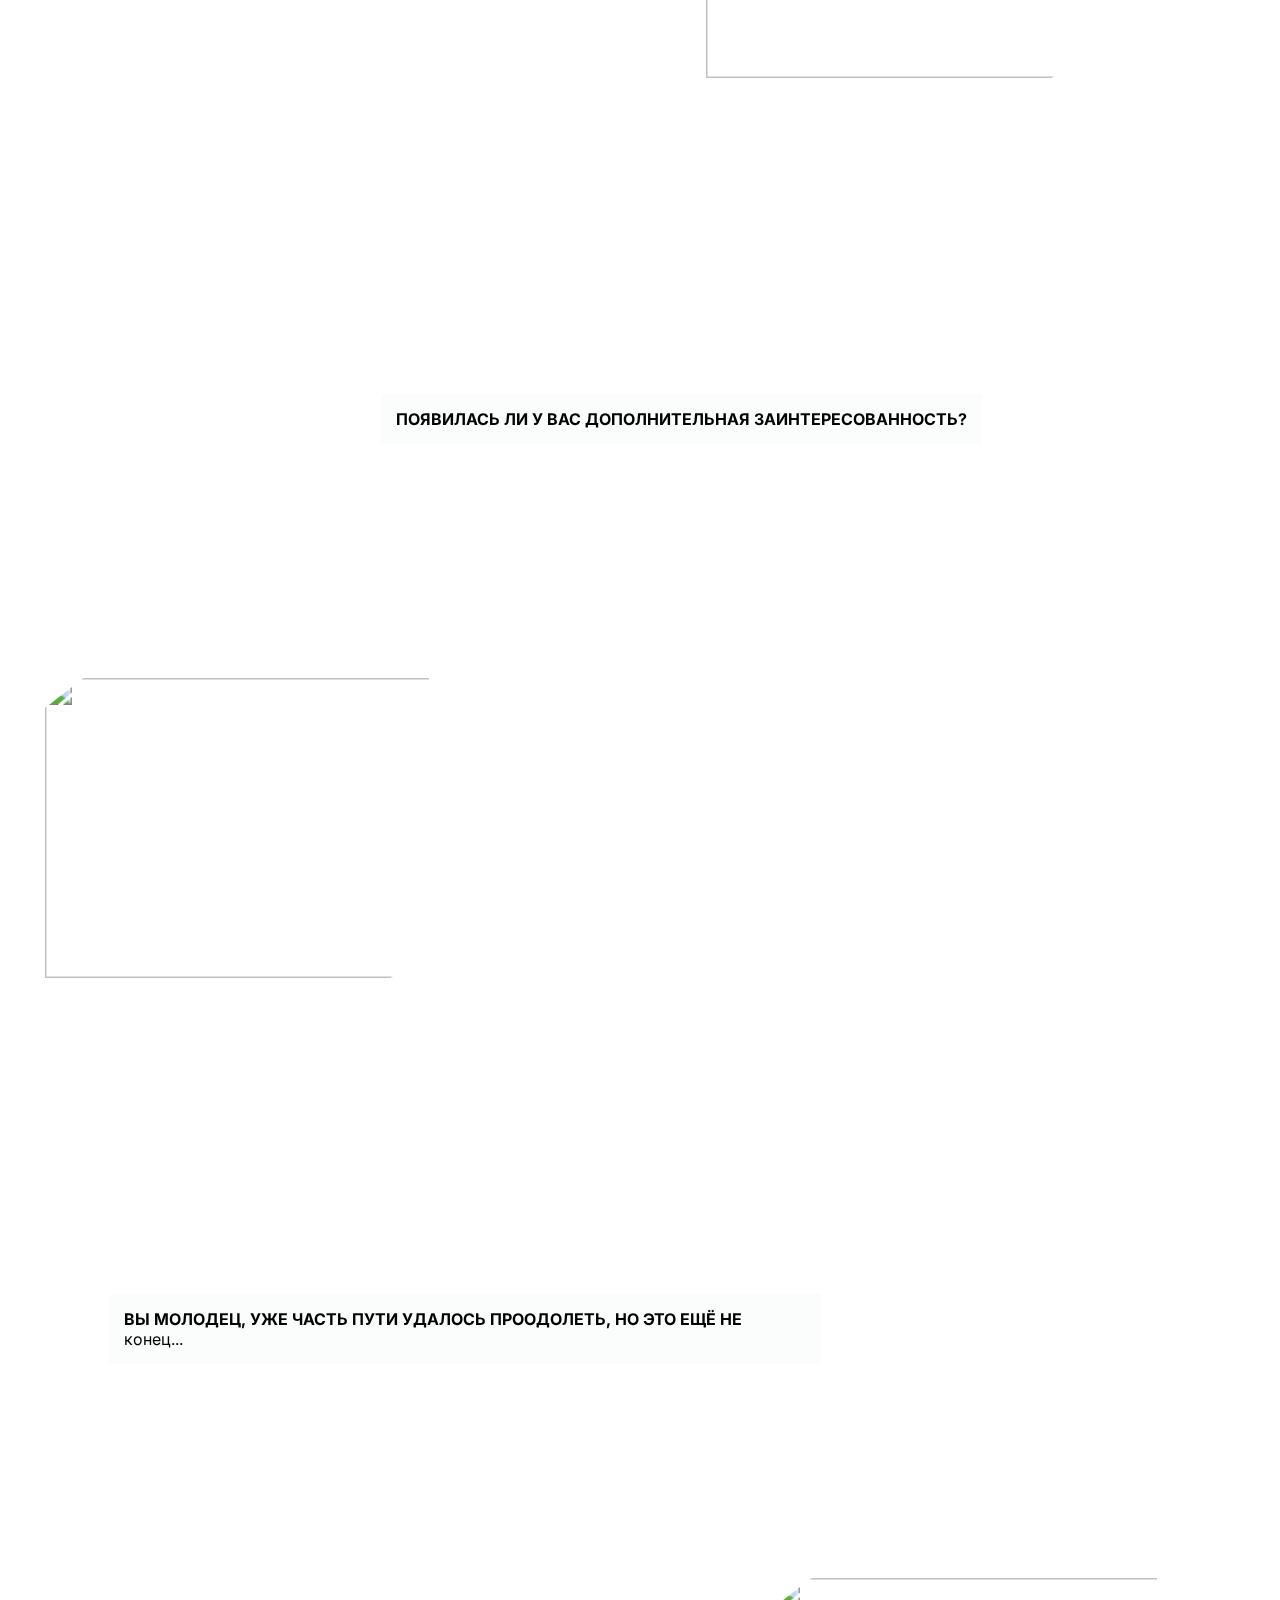
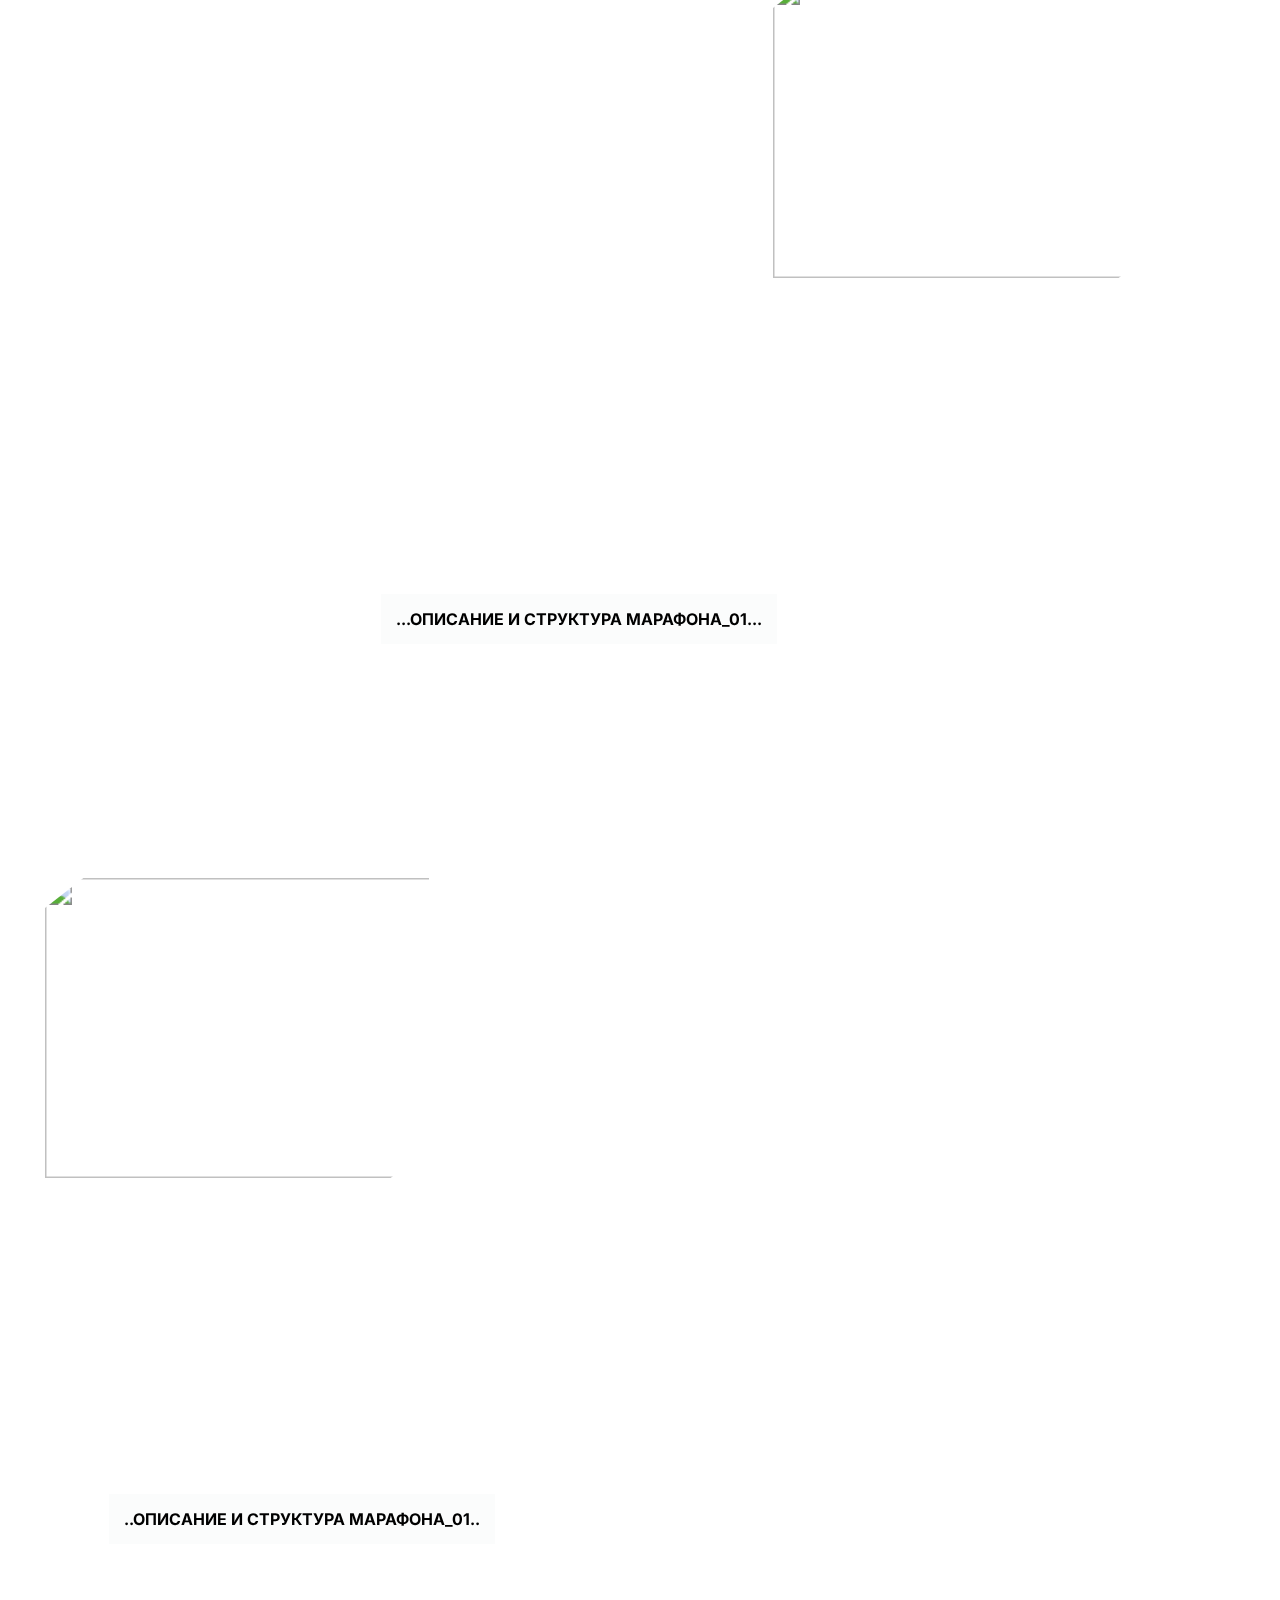
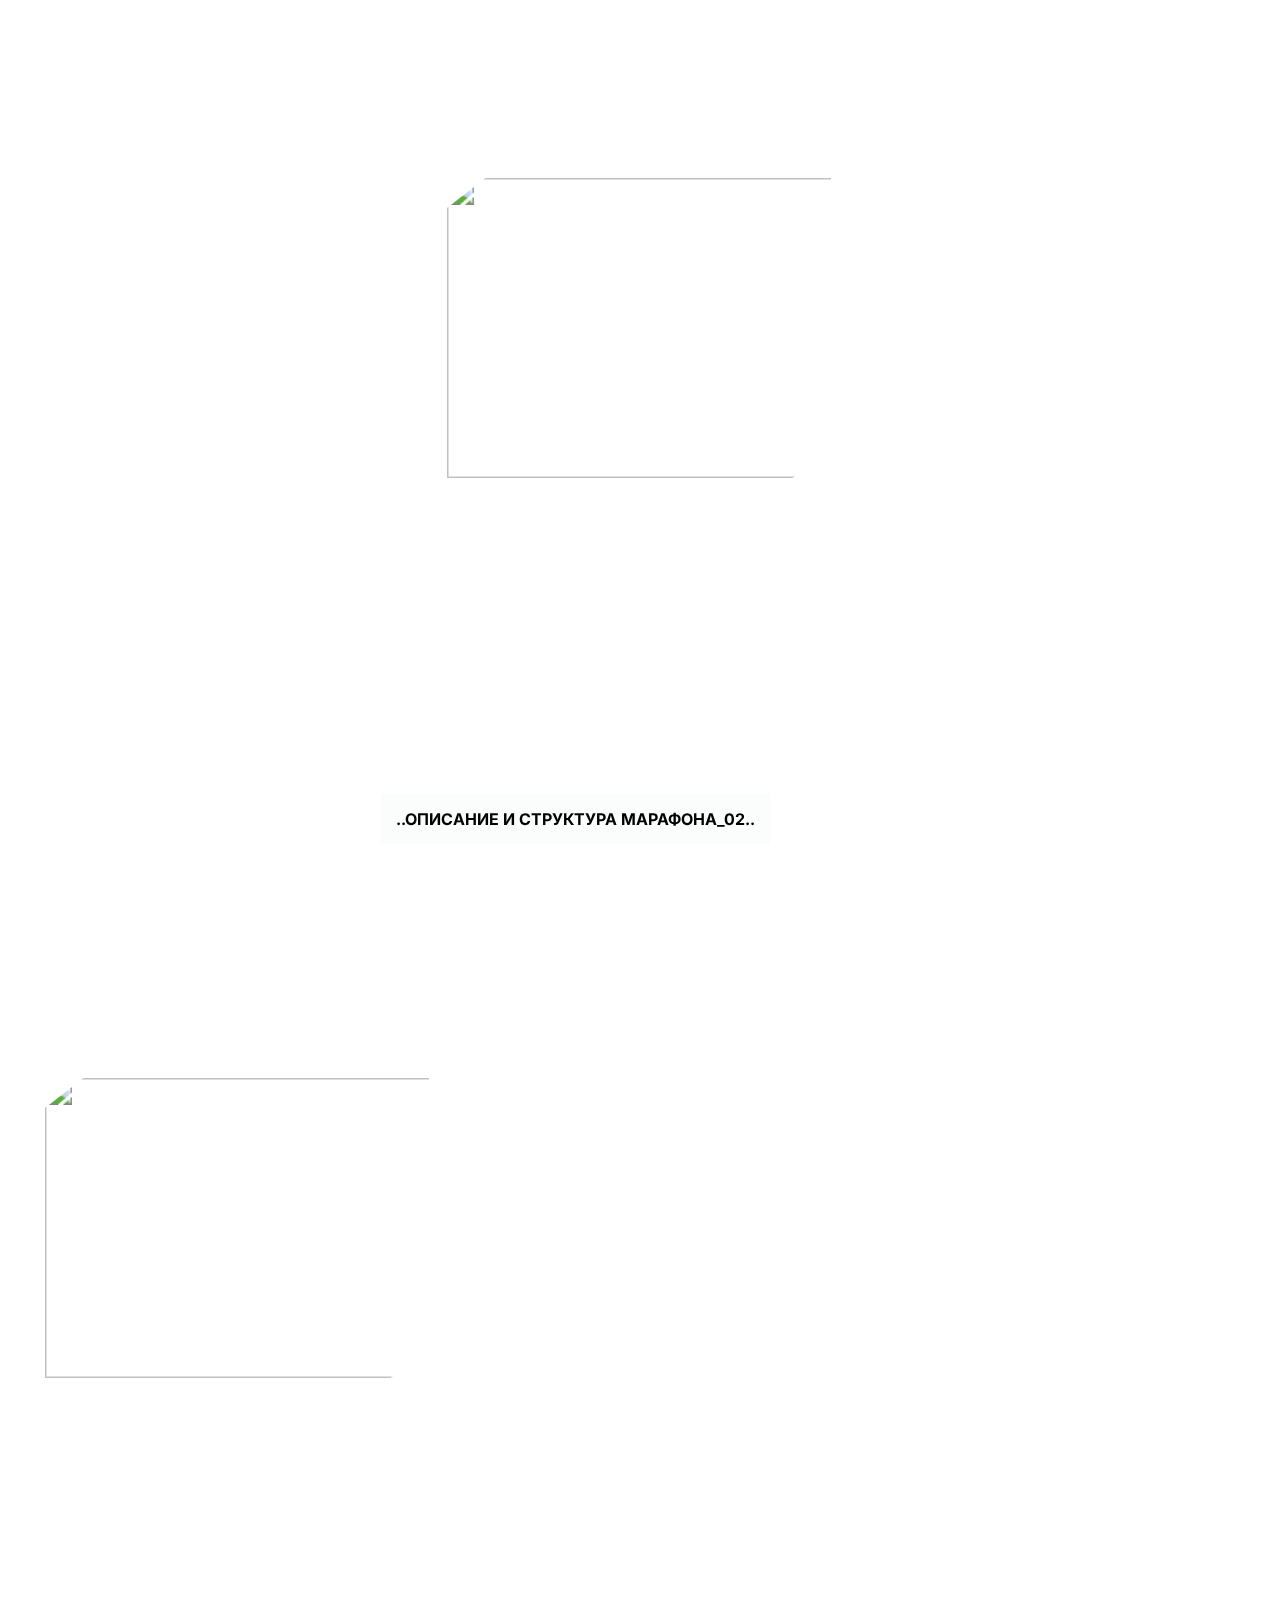
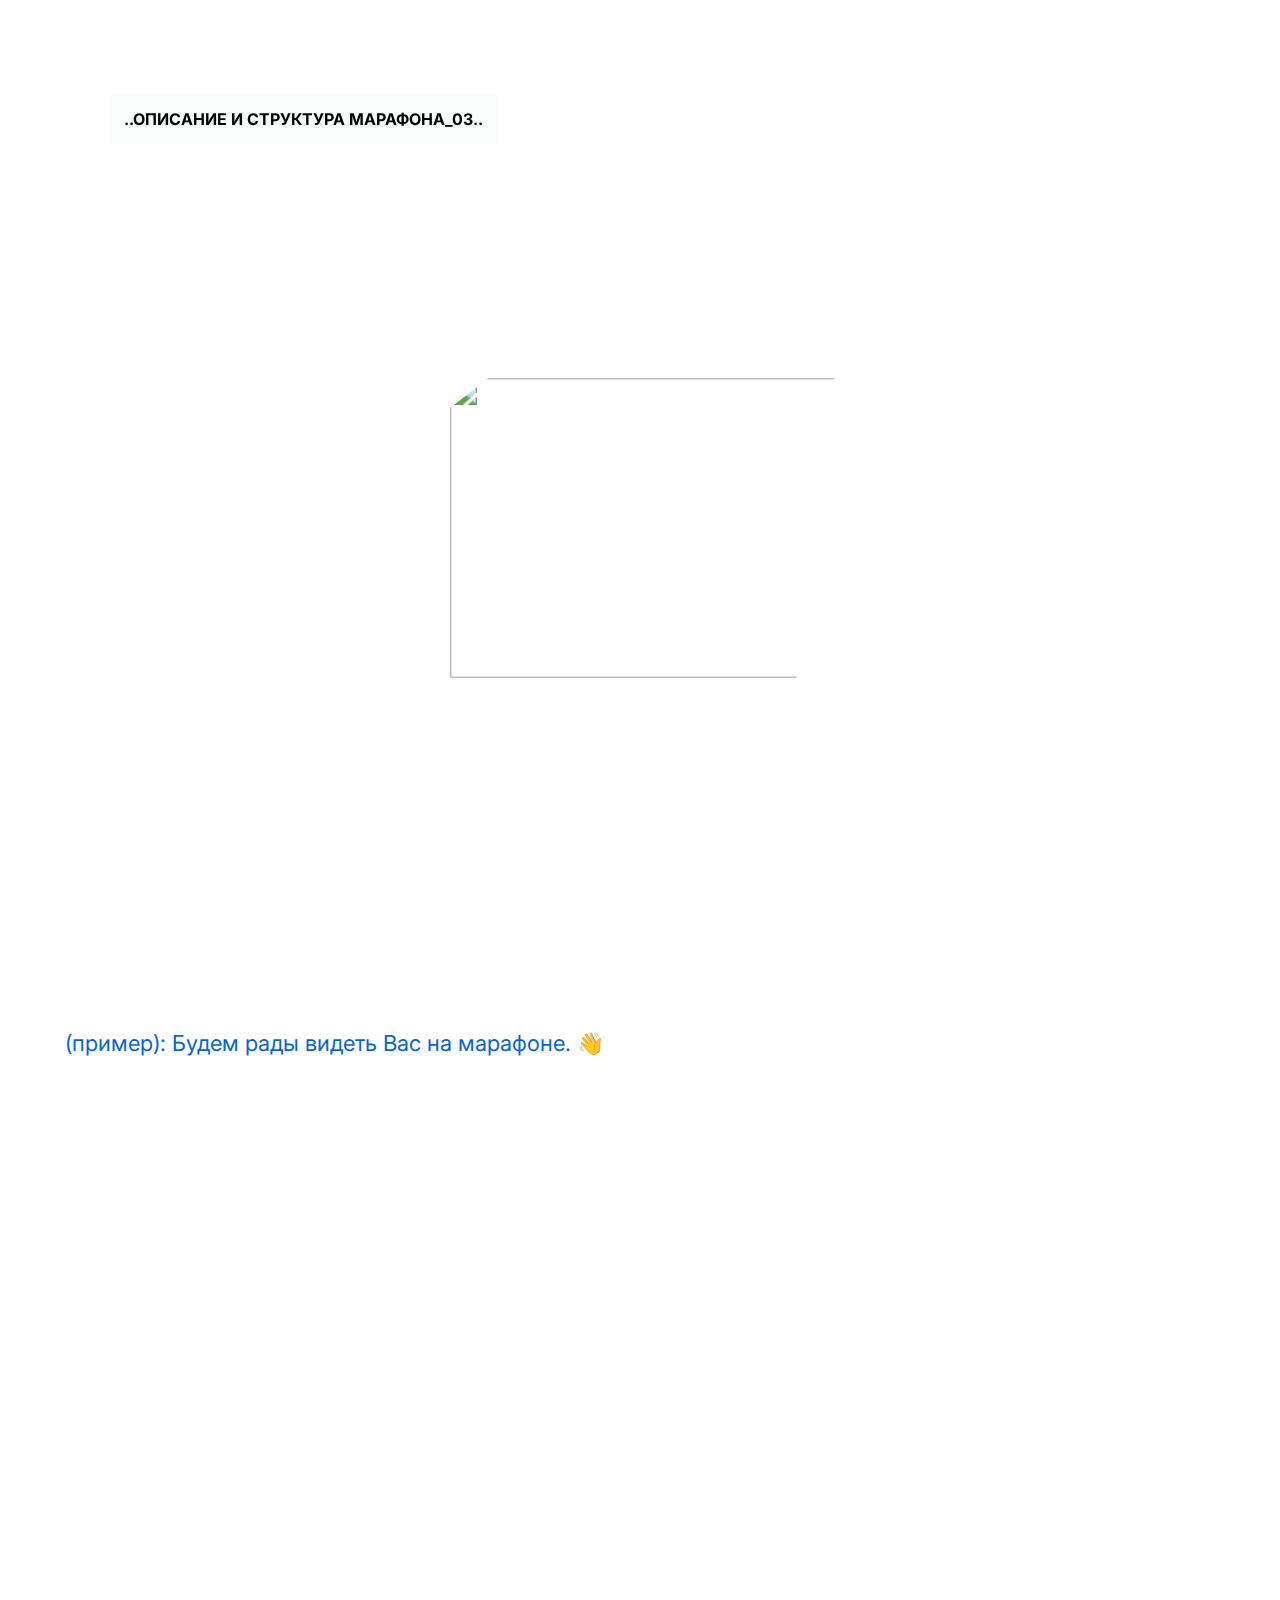
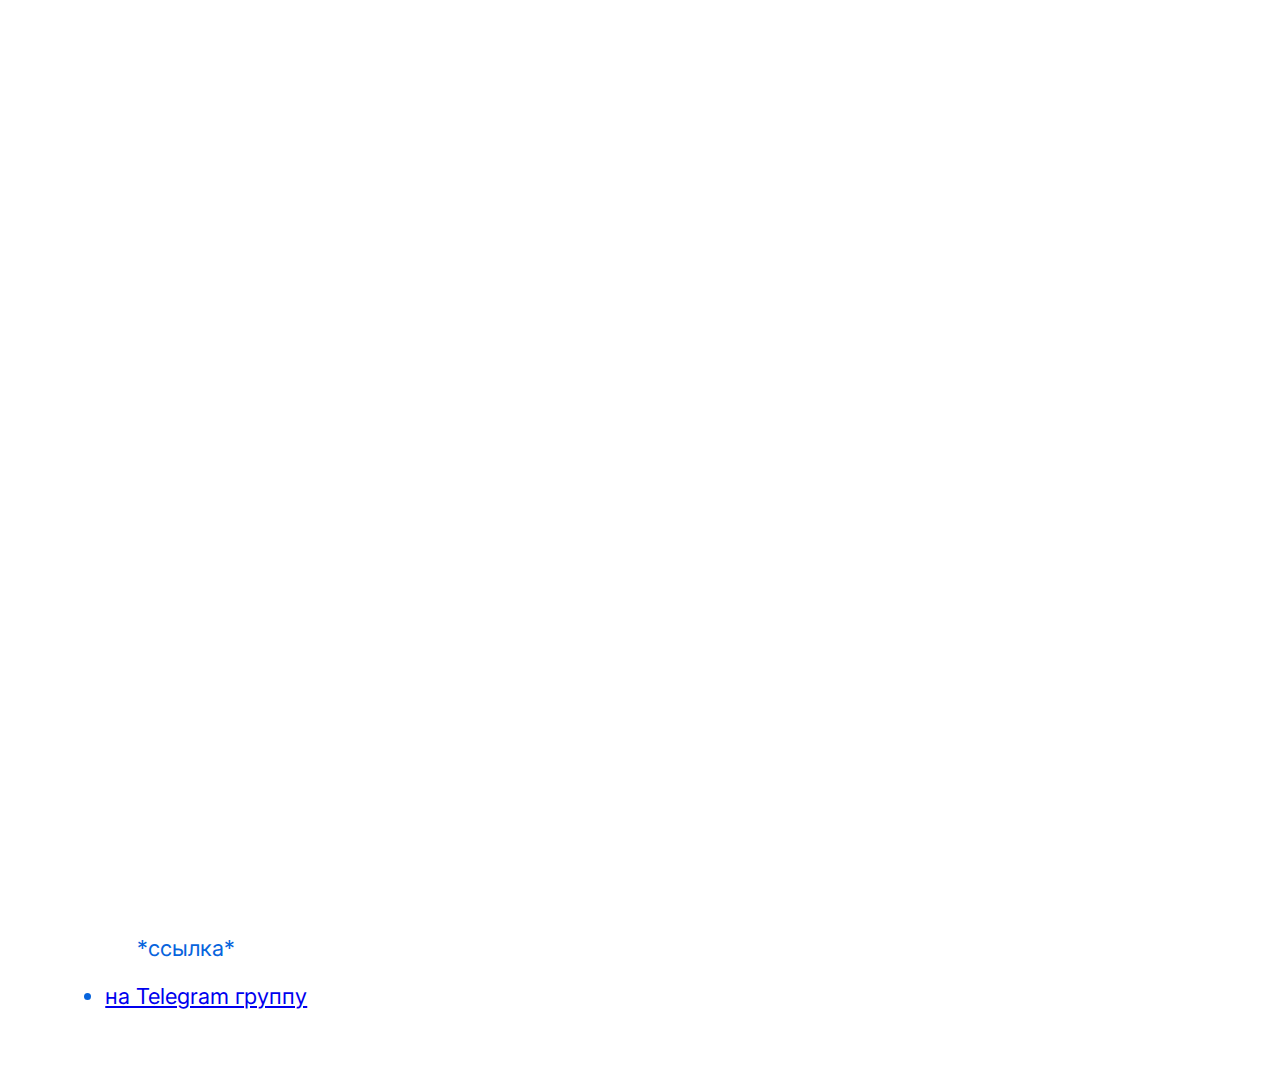
==== commit 651b83c8: "Update in-901.html" ====
--- a/in-901.html
+++ b/in-901.html
@@ -94,5 +94,257 @@
           </div>
 
   </body>
+      @import url('https://fonts.googleapis.com/css2?family=Inter:wght@900&display=swap');
+@import "https://unpkg.com/normalize.css";
+@import "https://unpkg.com/open-props/normalize.min.css";
+@import "https://unpkg.com/open-props/open-props.min.css";
+
+*,
+*:after,
+*:before {
+	box-sizing: border-box;
+}
+
+body {
+	min-height: 100vh;
+	font-family:  'Inter', sans-serif, system-ui;
+  background: var(--surface-2);
+  display: grid;
+  justify-items: center;
+  align-content: start;
+  overflow-x: hidden;
+  
+}
+
+:root {
+  --content: 66ch;
+  --gutter: 1rem;
+  --gap: 0rem;
+}
+
+header {
+  width: var(--content);
+  max-width: calc(100vw - (2 * var(--gutter)));
+  margin: 0 auto;
+  padding-top: 70px;
+}
+
+main {
+  margin: 650px 179px 20px 15px;
+  margin-left: 8%;
+  display: flex;
+  flex-wrap: wrap; 
+  margin-right: 0 auto;
+  
+}
+
+
+
+
+footer {
+  padding: 2rem;
+  font-size: 22px;
+  color: rgb(7, 100, 221);
+  position: relative;
+  text-align: center;
+  margin-left: 1%;
+  margin-left: 2%;
+  display: flex;
+  flex-wrap: wrap; 
+ 
+  
+}
+
+header {
+  min-height: 100vh;
+  display: grid;
+  align-content: center;
+  
+}
+
+h1 {
+  font-weight: 900;
+  font-family: impact;
+  font-size: calc(var(--font-size-fluid-3) * 2.5);
+  line-height: 1;
+  color: rgb(9, 13, 201);
+  border:10cqi;    
+}
+
+.sr-only {
+	position: absolute;
+  width: 1px;
+  height: 1px;
+  padding: 30 30 30 30;
+  margin: 0 auto;
+  overflow: hidden;
+  clip: rect(0, 0, 0, 0);
+  white-space: nowrap;
+  border-width: 0;
+}
+
+header {
+  position: relative;
+}
+
+
+
+header img {
+  position: absolute;
+  left: 5%;
+  top: 75%;
+  z-index: 1;
+  opacity: 0.65;
+  filter: saturate(0.5);
+  clip-path: polygon(0 15%, 75% 0, 100% 32%, 80% 100%, 0 67%);
+}
+
+h1 {
+  z-index: 2;
+  position: relative;
+}
+
+h1 span:nth-of-type(2) {
+  color: transparent;
+  -webkit-text-stroke: 0.25rem var(--text-1);
+}
+
+section {
+  display: grid;
+  gap: var(--gutter);
+  grid-template-columns:
+    auto
+    1fr;
+  align-items: center;
+  min-height: 100vh;
+  
+}
+
+p:first-line {
+  text-transform: uppercase;
+  font-weight: bold;
+}
+
+section p {
+  z-index: 2;
+  background: hsl(210 17% 98% / 0.65);
+  padding: 15px;
+  color: var(--text-1);
+  backdrop-filter: blur(4px);
+  font-size: 1rem;
+}
+
+@media(prefers-color-scheme: dark) {
+  section p {
+    background: hsl(210 11% 15% / 0.65);
+  }
+}
+
+section img {
+  grid-column: 1;
+  width: 260px;
+  max-width: 20vw;
+  clip-path: polygon(0 10%, 10% 0, 100% 0, 100% 90%, 90% 100%, 0 100%);
+  scale: 1.5;
+}
+
+section:nth-of-type(even) {
+  grid-template-columns:
+    1fr
+    auto;
+  grid-auto-flow: dense;
+}
+section:nth-of-type(even) img {
+  grid-column: 2;
+}
+section:nth-of-type(even) p {
+  grid-column: 1;
+}
+
+
+section {
+  --x: -100%;
+}
+section:nth-of-type(even) {
+  --x: 100%;
+}
+
+section img {
+  view-timeline: --item;
+  animation: item-reveal both ease-in;
+  animation-timeline: --item;
+  animation-delay: cover 10%;
+  animation-end-delay: cover 35%;
+  animation-range: cover 10% cover 35%;
+}
+
+section img {
+  --y: 0;
+}
+section p {
+  --x: 0;
+  --y: 50%;
+  view-timeline: --item;
+  animation: item-reveal both ease-out;
+  animation-timeline: --item;
+  animation-delay: cover 35%;
+  animation-end-delay: cover 50%;
+  animation-range: cover 35% cover 50%;
+  position: sticky;
+  bottom: 40%;
+}
+
+@keyframes item-reveal {
+  0% {
+    opacity: 0;
+    translate: var(--x, 0) var(--y, 0);
+  }
+}
+
+.ring-wrapper {
+  --char-count: 19;
+  --inner-angle: calc((360 / var(--char-count, 19)) * 1deg);
+  --character-width: 1.0;
+  --radius: calc((var(--character-width, 1.0) / 0.32469946920468346) * -1ch);
+  --font-size: 1.5rem;
+  position: fixed;
+  top: 0;
+  right: 0;
+  height: calc((var(--character-width, 1.0) / 0.32469946920468346) * 3.5ch);
+  width: calc((var(--character-width, 1.0) / 0.32469946920468346) * 3.5ch);
+  translate: 0% 0%;
+  display: grid;
+  place-items: center;
+  z-index: 10;
+  border: calc(var(--character-width) * 2rem) solid var(--surface-2);
+  border-radius: 50%;
+  font-weight: bold;
+}
+
+.ring {
+  font-family: monospace;
+  text-transform: uppercase;
+  font-size: calc(var(--font-size, 1) * 1rem);
+  animation: rotation 6s both linear;
+  position: relative;
+  animation-timeline: scroll(root);
+}
+.char {
+  display: inline-block;
+  position: absolute;
+  top: 50%;
+  left: 50%;
+  transform:
+    translate(-50%, -50%)
+    rotate(calc(var(--inner-angle) * var(--char-index)))
+    translateY(var(--radius));
+}
+@keyframes rotation {
+  to {
+    rotate: 720deg;
+  }
+}
+
+
 </html>
 
